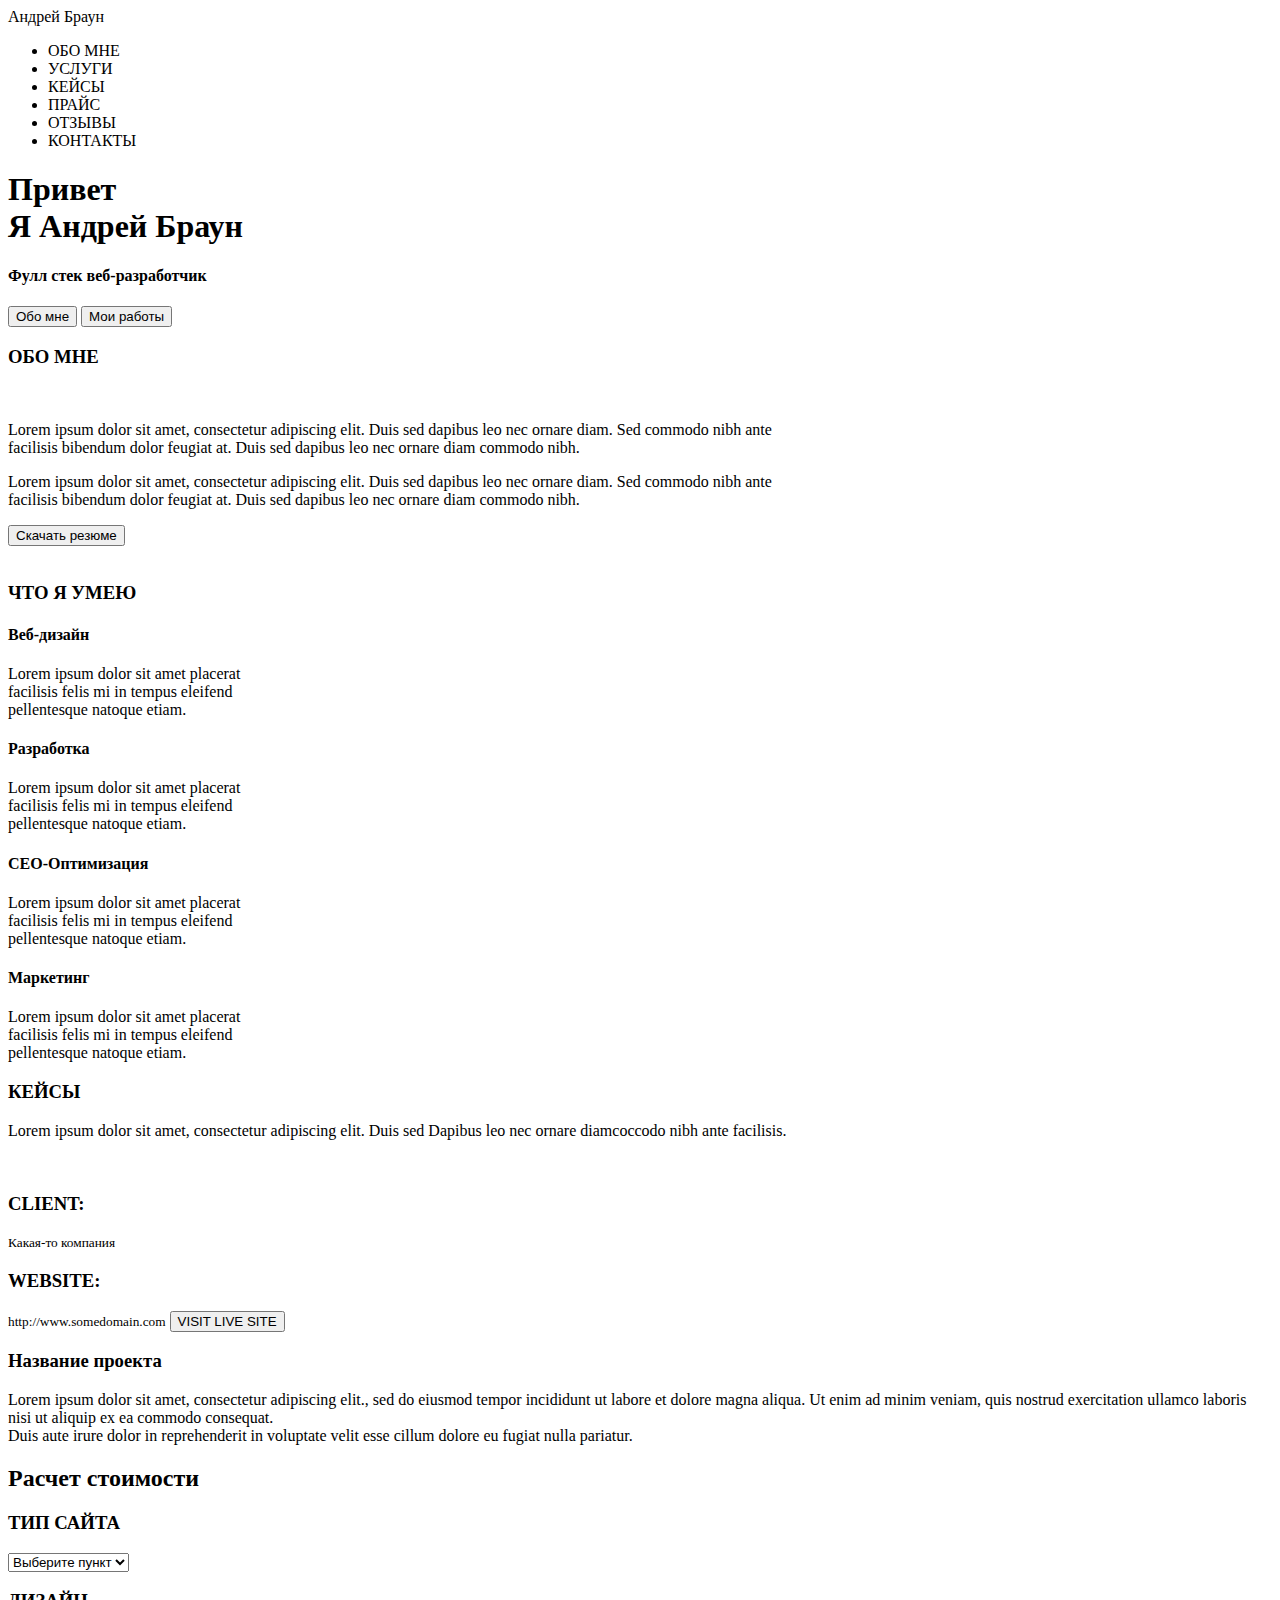
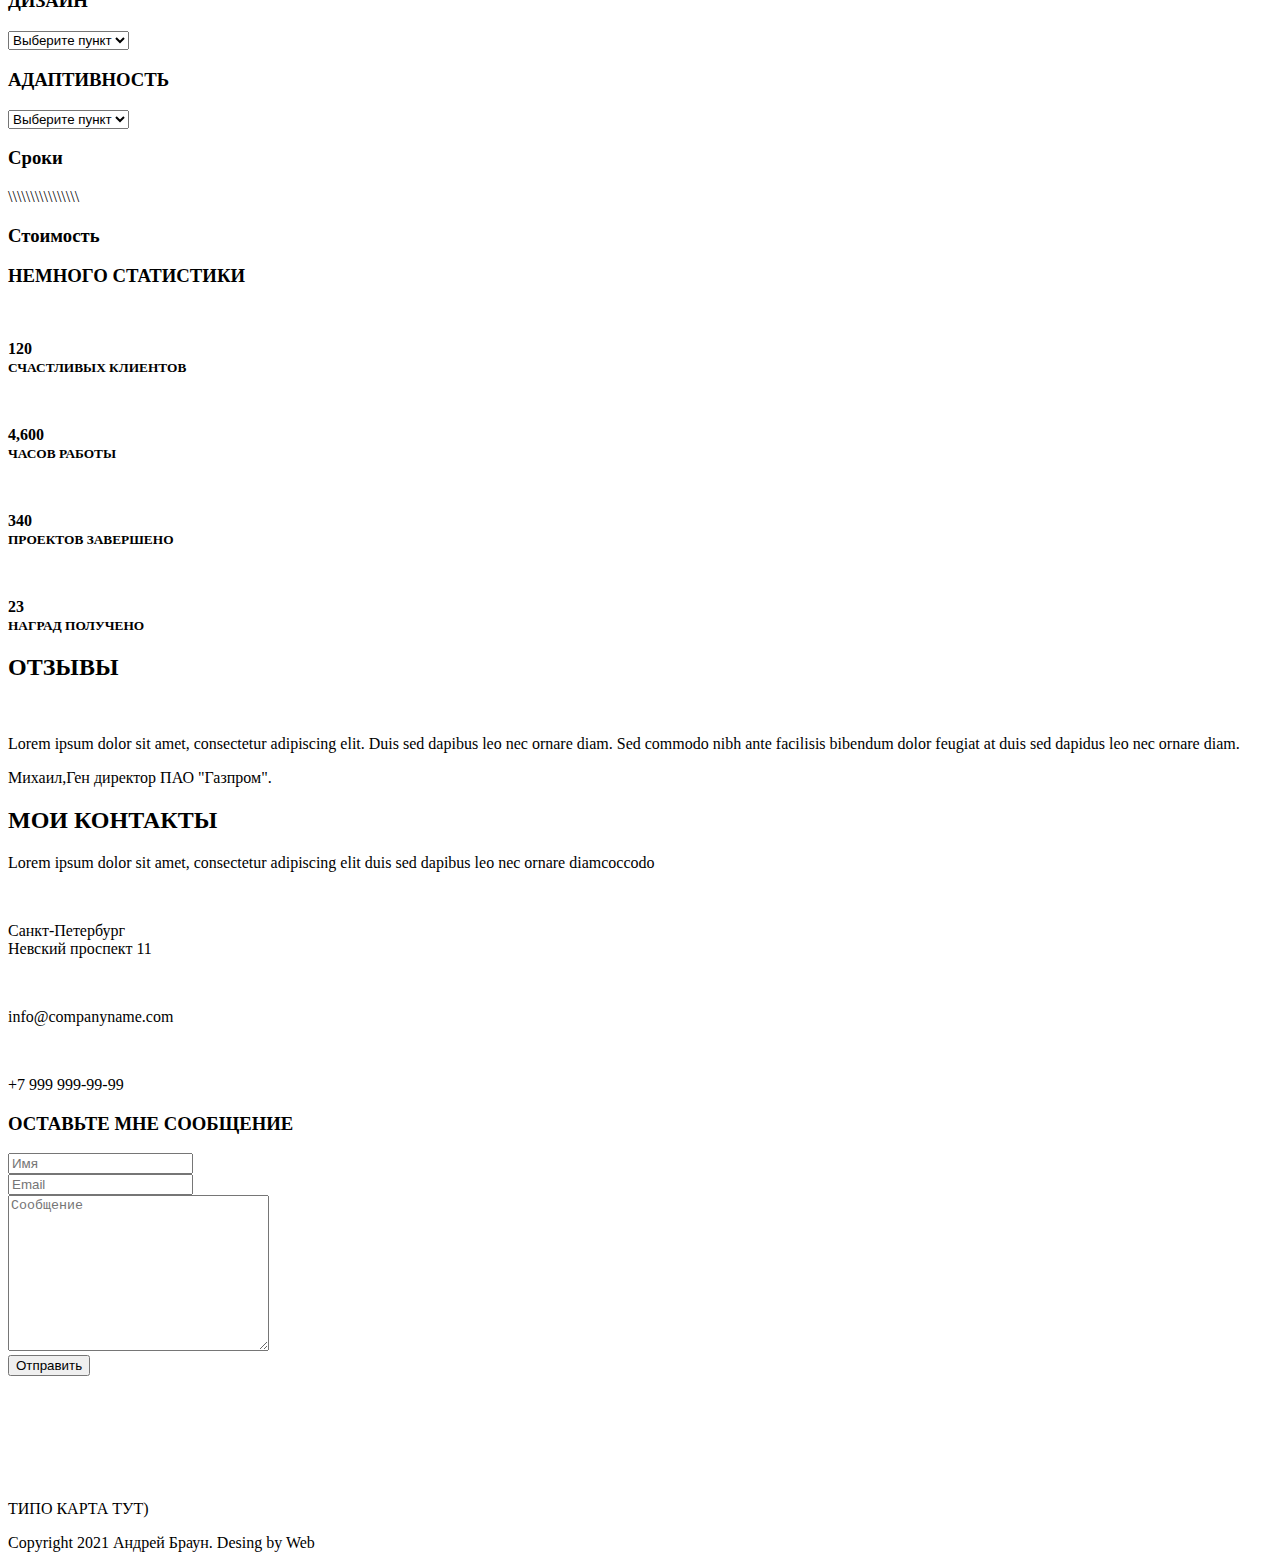
==== src/index.html @ 8f0f011c "Дз" ====
<!DOCTYPE html>
<html lang="en">

<head>
    
<meta charset="UTF-8">
<title>Мой первый сайт</title>
</head>
    
<body>
  
    <header> <!--  Голова сайта -->
    
    <nav> <!--  Навигация по сайту -->
    
        <div class="logo">Андрей Браун</div> <!--  Блок с ЛОГО -->
        <div class="menu"> <!--  Блок Меню -->
        
        <ul> <!--  Список меню -->
        
            <li>ОБО МНЕ</li>
            <li>УСЛУГИ</li>
            <li>КЕЙСЫ</li>
            <li>ПРАЙС</li>
            <li>ОТЗЫВЫ</li>
            <li>КОНТАКТЫ</li>
            
        </ul>
        
        </div>
        
    </nav>    
    </header>

    
    
    <div class="main">
            <div class="title__container1">
            <h1>Привет <br> Я Андрей Браун</h1> <!--  Заголовок -->
            <h4>Фулл стек веб-разработчик</h4><!--  Подзаголовок -->
            <input type="submit" value="Обо мне"> <!--  кнопка -->
            <input type="submit" value="Мои работы"> <!--  кнопка --> 
            </div><!--  Блок с картинкой и заголовком -->
    
            <div class="title__contrainer2">
            <h3>ОБО МНЕ</h3>
            <img class=""> <!-- Картинка -->
            <p>Lorem ipsum dolor sit amet, consectetur adipiscing elit. Duis sed dapibus leo nec ornare diam. Sed commodo nibh ante<br>facilisis bibendum dolor feugiat at. Duis sed dapibus leo nec ornare diam commodo nibh.</p>
            <p>Lorem ipsum dolor sit amet, consectetur adipiscing elit. Duis sed dapibus leo nec ornare diam. Sed commodo nibh ante<br>facilisis bibendum dolor feugiat at. Duis sed dapibus leo nec ornare diam commodo nibh.</p>
            <input type="submit" value="Скачать резюме">
            </div>
        
            <div class="title__contrainer2">
                <img class=""> <!-- картинка на заднем плане -->
            <h3>ЧТО Я УМЕЮ</h3>
                    <div class="computer"> <!-- Блок с картинкой компьютера -->
                        <h4>Веб-дизайн</h4>
                        <span>Lorem ipsum dolor sit amet placerat<br> facilisis felis mi in tempus eleifend<br> pellentesque natoque etiam. </span>
                    </div>
                    <div class="strelki"><!-- Блок со стрелками XD-->
                        <h4>Разработка</h4>
                        <span>Lorem ipsum dolor sit amet placerat<br> facilisis felis mi in tempus eleifend<br> pellentesque natoque etiam. </span>
                    </div>
                    <div class="raketa"><!-- Блок с ракетой-->
                        <h4>CEO-Оптимизация</h4>
                        <span>Lorem ipsum dolor sit amet placerat<br> facilisis felis mi in tempus eleifend<br> pellentesque natoque etiam. </span>
                    </div>
                    <div class="gromkogivoritel"><!-- Блок с громкоговорителем-->
                        <h4>Маркетинг</h4>
                        <span>Lorem ipsum dolor sit amet placerat<br> facilisis felis mi in tempus eleifend<br> pellentesque natoque etiam. </span>
                    </div>
            </div>
            
            <div class="title__contrainer3">
                <h3>КЕЙСЫ</h3>
                <p>Lorem ipsum dolor sit amet, consectetur adipiscing elit. Duis sed Dapibus leo nec ornare diamcoccodo nibh ante facilisis.</p>
                
                <img class=""> <!-- Для прокрутки кейсов Пока не знаю как это сделать -->
                
                <div class="client">
                    
                    <h3>CLIENT:</h3>
                    <small>Какая-то компания</small>
                    <h3>WEBSITE:</h3>
                    <small>http://www.somedomain.com</small>
                    <input type="submit" value="VISIT LIVE SITE">
                </div>
                
                <div class="nazvatie_proekta">

                    <h3>Название проекта</h3>
                    <p><span>Lorem ipsum dolor sit amet, consectetur adipiscing elit., sed do eiusmod tempor incididunt ut labore et dolore magna
                    aliqua. Ut enim ad minim veniam, quis nostrud exercitation ullamco laboris nisi ut aliquip ex ea commodo consequat.<br>
                    Duis aute irure dolor in reprehenderit in voluptate velit esse cillum dolore eu fugiat nulla pariatur.</span></p>
                    
                </div>





            </div>
    
            <div class="title__contrainer4">
                
                <h2>Расчет стоимости</h2>
                <div class="tip_sait">
                    
                    <h3>ТИП САЙТА</h3>
                    <select><!--Хотел сделать надпись на заднем плане "Выберите пункт. Но не знаю как правильно загуглить" -->
                        <option value="1" selected="" disabled="">Выберите пункт</option>
                        <option value="2">Что-то1</option>
                        <option value="3">Что-то2</option>
                        <option value="4">Что-то3</option>
                    </select>

                </div>
                <div class="dizain">
                    <h3>ДИЗАЙН</h3>
                    <select><!--Хотел сделать надпись на заднем плане "Выберите пункт. Но не знаю как правильно загуглить" -->
                        <option value="1" selected="" disabled="">Выберите пункт</option>
                        <option value="2">Что-то1</option>
                        <option value="3">Что-то2</option>
                        <option value="4">Что-то3</option>
                    </select> 
                </div>
                <div class="adaptivnost">
                    <h3>АДАПТИВНОСТЬ</h3>
                    <select><!--Хотел сделать надпись на заднем плане "Выберите пункт. Но не знаю как правильно загуглить" -->
                        <option value="1" selected="" disabled="">Выберите пункт</option>
                        <option value="2">Что-то1</option>
                        <option value="3">Что-то2</option>
                        <option value="4">Что-то3</option>
                    </select>
                </div>
                <div class="sroki_stoimost">
                    <h3>Сроки</h3> \\\\\\\\\\\\\\\\<!-- Не знаю как сделать О в правой чисти сайта -->
                    <h3>Стоимость</h3>
                </div>

            </div>
    
            <div class="title__contrainer5">
                <h3>НЕМНОГО СТАТИСТИКИ</h3>
                <div class="smailik">
                    <img src="" alt="">
                    <p><b>120<br><small>СЧАСТЛИВЫХ КЛИЕНТОВ</small></b></p>
                </div>

                <div class="strelki2">
                    <img src="" alt="">
                    <p><b>4,600<br><small>ЧАСОВ РАБОТЫ</small></b></p>
                </div>

                <div class="galka">
                    <img src="" alt="">
                    <p><b>340<br><small>ПРОЕКТОВ ЗАВЕРШЕНО</small></b></p>
                </div>

                <div class="kubok">
                    <img src="" alt="">
                    <p><b>23<br><small>НАГРАД ПОЛУЧЕНО</small></b></p>
                </div>
            </div>
            
        <div class="title__contrainer6">  
            <div class="otzivi">
                <h2>ОТЗЫВЫ</h2>
                <img src="" alt="">
                <p><span>Lorem ipsum dolor sit amet, consectetur adipiscing elit. Duis sed dapibus leo nec ornare diam. Sed commodo nibh ante
                facilisis bibendum dolor feugiat at duis sed dapidus leo nec ornare diam.</span></p>
                <p>Михаил,Ген директор ПАО "Газпром".</p>

                <!--//// Добавить кнопки переключатель отзывов \\\\-->

            </div>
        </div>

        <div class="title__contrainer6">
            <h2>МОИ КОНТАКТЫ</h2>
            <p>Lorem ipsum dolor sit amet, consectetur adipiscing elit duis sed dapibus leo nec ornare diamcoccodo </p>
            <div class="strelka_mesto">
                <img src="" alt="">
                <p>Санкт-Петербург <br> Невский проспект 11</p>
            </div>
            <div class="img_pochta">
                <img src="" alt="">
                <p>info@companyname.com</p>
            </div>
            <div class="telefon">
                <img src="" alt="">
                <p>+7 999 999-99-99</p>
            </div>
            <h3>ОСТАВЬТЕ МНЕ СООБЩЕНИЕ</h3>
            
            <form action="1">
                <div class="name">
               <input type="text" name="Text_input" value="" placeholder="Имя"> 
                </div>
            
                <div class="Email">
                <input type="text" name="Text_input" value="" placeholder="Email"> 
                </div>
            
                <div class="soobshenie">
                <textarea name="soob" id="" cols="30" rows="10" placeholder="Сообщение"></textarea>
                </div>
            
                <div class="knopka">
                <input type="submit" value="Отправить">
                </div>
            </form>
            
            <div class="img_facebook">
                <a href=""><img src="" alt=""></a>
            </div>

            <div class="img_twitter">
                <a href=""><img src="" alt=""></a>
            </div>

            <div class="img_sharik">
                <a href=""><img src="" alt=""></a>
            </div>

            <div class="img_git">
                <a href=""><img src="" alt=""></a>
            </div>

            <div class="img_insta">
                <a href=""><img src="" alt=""></a>
            </div>

            <div class="img_in">
                <a href=""><img src="" alt=""></a>
            </div>
        </div>

        <div class="title__contrainer6">
            <p>ТИПО КАРТА ТУТ)</p>
        </div>
    
    </div><!--  Основной блок -->
    
    <footer>
        <p>Copyright 2021 Андрей Браун. Desing by Web</p>
    </footer>
</body>



</html>
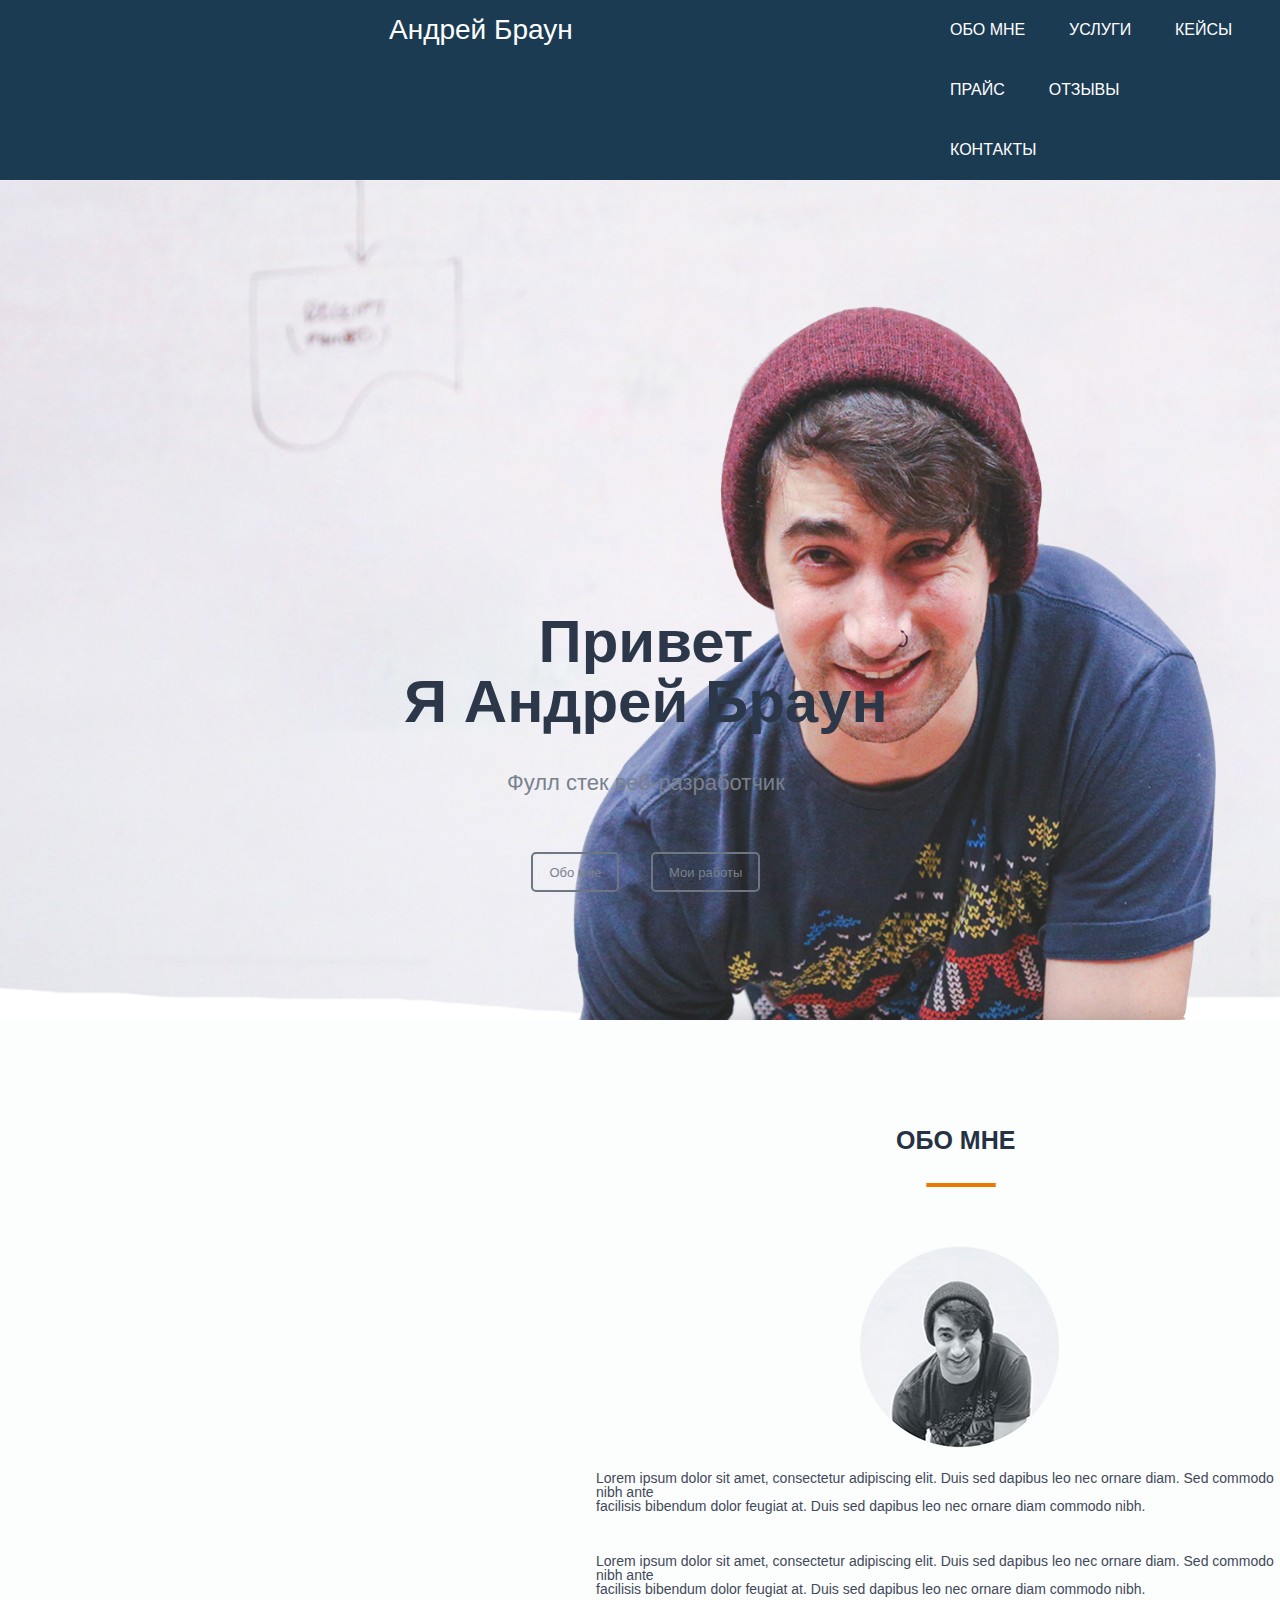
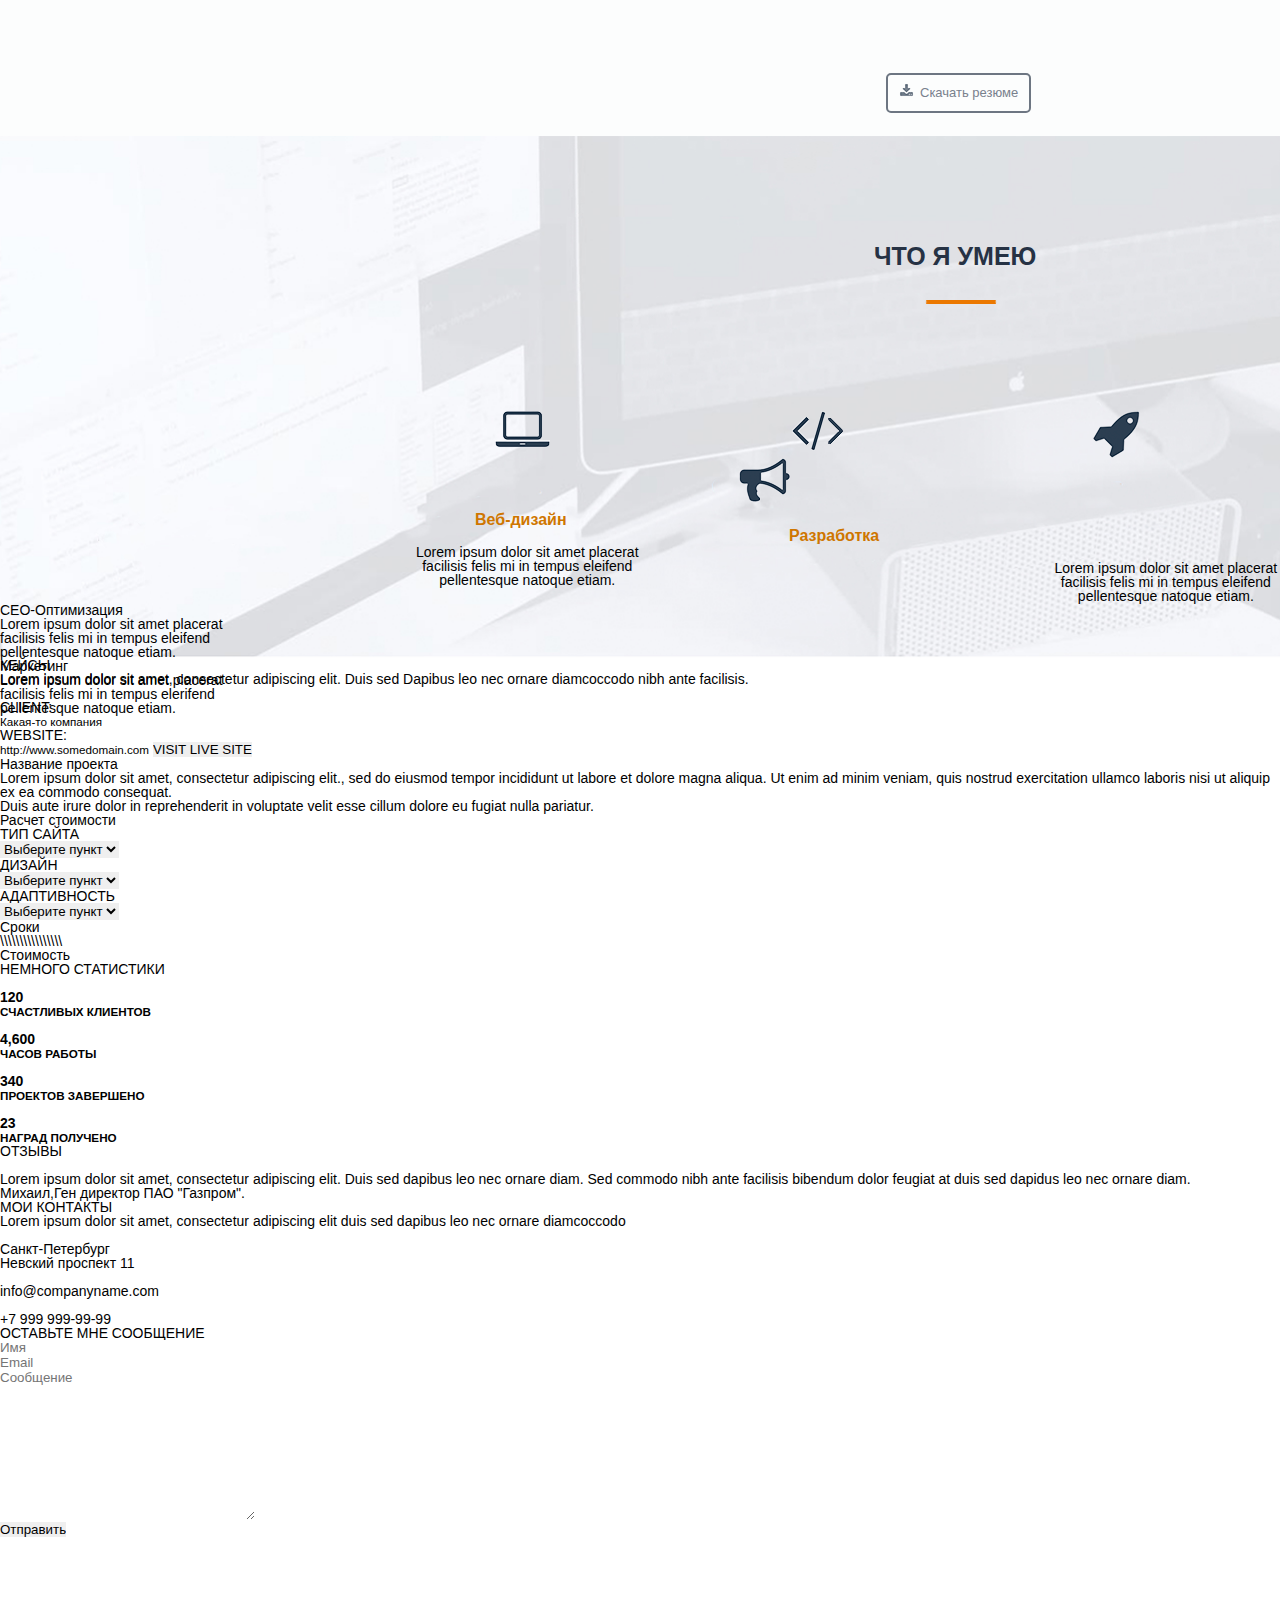
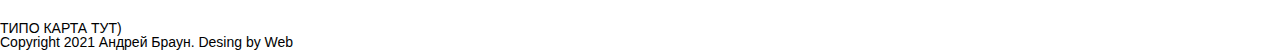
==== commit fa34f391: "Дзv1" ====
--- a/src/index.html
+++ b/src/index.html
@@ -2,38 +2,31 @@
 <html lang="en">
 
 <head>
-    
 <meta charset="UTF-8">
 <title>Мой первый сайт</title>
+<link rel="stylesheet" href="css/reset.css">
+<link rel="stylesheet" href="css/style.css">
 </head>
     
 <body>
   
-    <header> <!--  Голова сайта -->
+    <header class="head"> <!--  Голова сайта -->
     
     <nav> <!--  Навигация по сайту -->
     
         <div class="logo">Андрей Браун</div> <!--  Блок с ЛОГО -->
         <div class="menu"> <!--  Блок Меню -->
-        
         <ul> <!--  Список меню -->
-        
-            <li>ОБО МНЕ</li>
+         	<li>ОБО МНЕ</li>
             <li>УСЛУГИ</li>
             <li>КЕЙСЫ</li>
             <li>ПРАЙС</li>
             <li>ОТЗЫВЫ</li>
             <li>КОНТАКТЫ</li>
-            
-        </ul>
-        
-        </div>
-        
+        </ul></div> 
     </nav>    
     </header>
 
-    
-    
     <div class="main">
             <div class="title__container1">
             <h1>Привет <br> Я Андрей Браун</h1> <!--  Заголовок -->
@@ -41,25 +34,39 @@
             <input type="submit" value="Обо мне"> <!--  кнопка -->
             <input type="submit" value="Мои работы"> <!--  кнопка --> 
             </div><!--  Блок с картинкой и заголовком -->
+		</div>
     
             <div class="title__contrainer2">
             <h3>ОБО МНЕ</h3>
-            <img class=""> <!-- Картинка -->
-            <p>Lorem ipsum dolor sit amet, consectetur adipiscing elit. Duis sed dapibus leo nec ornare diam. Sed commodo nibh ante<br>facilisis bibendum dolor feugiat at. Duis sed dapibus leo nec ornare diam commodo nibh.</p>
+			<img class="cherta" src="img/cherta.png" alt="черта">
+            <img class="paren2" src="img/paren2.png" alt="Парнишка"><!-- Картинка -->
+            <p>Lorem ipsum dolor sit amet, consectetur adipiscing elit. Duis sed dapibus leo nec ornare diam. Sed commodo nibh ante <br>
+              facilisis bibendum dolor feugiat at. Duis sed dapibus leo nec ornare diam commodo nibh.</p>
             <p>Lorem ipsum dolor sit amet, consectetur adipiscing elit. Duis sed dapibus leo nec ornare diam. Sed commodo nibh ante<br>facilisis bibendum dolor feugiat at. Duis sed dapibus leo nec ornare diam commodo nibh.</p>
             <input type="submit" value="Скачать резюме">
+	
             </div>
         
-            <div class="title__contrainer2">
-                <img class=""> <!-- картинка на заднем плане -->
+            <div class="title__contrainer3">
+         
             <h3>ЧТО Я УМЕЮ</h3>
-                    <div class="computer"> <!-- Блок с картинкой компьютера -->
-                        <h4>Веб-дизайн</h4>
-                        <span>Lorem ipsum dolor sit amet placerat<br> facilisis felis mi in tempus eleifend<br> pellentesque natoque etiam. </span>
-                    </div>
-                    <div class="strelki"><!-- Блок со стрелками XD-->
-                        <h4>Разработка</h4>
-                        <span>Lorem ipsum dolor sit amet placerat<br> facilisis felis mi in tempus eleifend<br> pellentesque natoque etiam. </span>
+				<img src="img/cherta.png" alt="cherta2" class="cherta2">
+				
+                    <div class="item">
+						<img src="img/nout-icon.png" alt="comp">
+					    <img src="img/strelki-icon.png" alt="strelki-icon" class="strelki-icon">
+						<img src="img/raketa-icon.png" alt="raketa" class="raketa-icon">
+						<img src="img/gromofon-icon.png" alt="gromofon" class="gromofon-icon">
+						</div>
+				<div class="texts">
+                        <div class="computer-text">
+						<h4 class="veb-dizain">Веб-дизайн</h4>
+					
+                        <p class="">Lorem ipsum dolor sit amet placerat<br> facilisis felis mi in tempus eleifend<br> pellentesque natoque etiam. </p>
+						</div>
+                    <div class="strelki-text">    
+						<h4 class="razrabotka">Разработка</h4>
+                        <p>Lorem ipsum dolor sit amet placerat<br> facilisis felis mi in tempus eleifend<br> pellentesque natoque etiam. </p>
                     </div>
                     <div class="raketa"><!-- Блок с ракетой-->
                         <h4>CEO-Оптимизация</h4>
@@ -67,11 +74,13 @@
                     </div>
                     <div class="gromkogivoritel"><!-- Блок с громкоговорителем-->
                         <h4>Маркетинг</h4>
-                        <span>Lorem ipsum dolor sit amet placerat<br> facilisis felis mi in tempus eleifend<br> pellentesque natoque etiam. </span>
+                        <span>Lorem ipsum dolor sit amet placerat<br> 
+                        facilisis felis mi in tempus elerifend<br> pellentesque natoque etiam. </span>
                     </div>
-            </div>
-            
-            <div class="title__contrainer3">
+					</div>
+				</div>
+            
+            <div class="title__contrainer4">
                 <h3>КЕЙСЫ</h3>
                 <p>Lorem ipsum dolor sit amet, consectetur adipiscing elit. Duis sed Dapibus leo nec ornare diamcoccodo nibh ante facilisis.</p>
                 
@@ -101,7 +110,7 @@
 
             </div>
     
-            <div class="title__contrainer4">
+            <div class="title__contrainer5">
                 
                 <h2>Расчет стоимости</h2>
                 <div class="tip_sait">
@@ -140,7 +149,7 @@
 
             </div>
     
-            <div class="title__contrainer5">
+            <div class="title__contrainer6">
                 <h3>НЕМНОГО СТАТИСТИКИ</h3>
                 <div class="smailik">
                     <img src="" alt="">
@@ -163,7 +172,7 @@
                 </div>
             </div>
             
-        <div class="title__contrainer6">  
+        <div class="title__contrainer7">  
             <div class="otzivi">
                 <h2>ОТЗЫВЫ</h2>
                 <img src="" alt="">
@@ -176,7 +185,7 @@
             </div>
         </div>
 
-        <div class="title__contrainer6">
+        <div class="title__contrainer8">
             <h2>МОИ КОНТАКТЫ</h2>
             <p>Lorem ipsum dolor sit amet, consectetur adipiscing elit duis sed dapibus leo nec ornare diamcoccodo </p>
             <div class="strelka_mesto">
@@ -236,17 +245,13 @@
             </div>
         </div>
 
-        <div class="title__contrainer6">
+        <div class="title__contrainer9">
             <p>ТИПО КАРТА ТУТ)</p>
         </div>
-    
-    </div><!--  Основной блок -->
-    
-    <footer>
-        <p>Copyright 2021 Андрей Браун. Desing by Web</p>
-    </footer>
-</body>
-
-
-
+    <!--  Основной блок -->
+    
+    	<footer>
+       		<p>Copyright 2021 Андрей Браун. Desing by Web</p>
+    	</footer>
+	</body>
 </html>--- a/src/css/style.css
+++ b/src/css/style.css
@@ -0,0 +1,300 @@
+body{
+	font-family: Arial, "sans-serif";
+}
+nav{
+	width: 100%;
+	headtg: 60px;
+	background: #1b3b53;
+	
+}
+
+.logo{
+	color:#fff;
+	font-size: 28px;
+	line-height: 60px;
+	padding-left: 389px;
+	float: left;
+}
+
+.menu{
+	padding-left:950px;
+	
+}
+
+.menu li{
+	color:#fff;
+	line-height: 60px;
+	margin-right: 40px;
+	font-size: 16px;
+	display: inline;
+}
+
+.main{
+	width: 100%;
+	height: calc(100% - 60px);
+	background:url("../img/paren.png") no-repeat 90% 100% /auto 85%, url("../img/fon.jpg") center/cover no-repeat;	
+}
+
+.title__container1{
+	float: left;
+	margin: 432px 0 0 404px;
+	color: #2c384a;
+	text-align: center;
+}
+
+.title__container1 h1{
+	font-size: 60px;
+	font-weight: 700;
+}
+
+.title__container1 h4{
+	margin-top: 40px;
+	font-size: 22px;
+	color:#79818d;
+}
+
+.title__container1 input{
+	height: 40px;
+	text-align: center;
+	border: 2px solid #6d7682;
+	background: none;
+	border-radius: 5px;
+	color: #79818d;
+	font-size: 13px;
+	padding:0 16px ;
+	margin: 58px 14px 0 14px;
+}
+
+
+
+
+
+
+
+
+
+
+
+
+
+
+
+
+
+.title__contrainer2{
+	width: 100%;
+	height: 716px;
+	background:url("../img/fon2.png")center/cover no-repeat;
+	float: left;
+}
+
+.title__contrainer2 h3{
+	margin-left: 896px;
+	padding-top: 108px;
+	font-size: 25px;
+	font-weight: 700;
+	color: #263244;
+}
+
+.cherta{
+	margin:30px 0 0 925px ;
+}
+
+.paren2{
+	margin:59px 0 0 860px ;
+}
+
+.title__contrainer2 p{
+	text-align: left;
+	margin: 23px 0 41px 596px;
+	color: #3f495a;
+}
+
+.title__contrainer2 input{
+	height: 40px;
+	text-align: center;
+	border: 2px solid #6d7682;
+	border-radius: 5px;
+	color: #79818d;
+	font-size: 13px;
+	padding:9px 11px 10px 32px ;
+	margin: 36px 0 0 886px;
+	background: url("../img/icopka.png") no-repeat 11px 8px;
+}
+
+
+
+
+
+
+
+
+
+
+.title__contrainer3{
+	width: 100%;
+	height: 522px;
+	background: url("../img/fon3.jpg") center/cover no-repeat;
+	float: left;
+}
+
+.title__contrainer3 h3{
+	margin-left: 874px;
+	margin-top: 108px;
+	font-size: 25px;
+	font-weight: 700;
+	color: #263244;
+	float: left;
+}
+
+.cherta2{
+	margin:31px 0 0 925px;
+	float: left;
+}
+
+.item{
+	margin:275px 0 0 495px;
+}
+.strelki-icon{
+	margin: 0 0 0 238px;
+}
+.raketa-icon{
+  	margin-left: 246px;	
+}
+.gromofon-icon{
+	margin-left: 244px;
+}
+
+.texts .veb-dizain{
+	margin: 10px 0 0 475px;
+	font-size: 16px;
+ 	color:#cf7600;
+	font-weight: 700;
+	
+}
+
+.texts p{
+	text-align: center;
+	margin: 17px 0 0 416px;
+	float: left;
+}
+
+.texts .razrabotka{
+	padding: ;
+	margin:0 0 0 789px;
+	font-size: 16px;
+ 	color:#cf7600;
+	font-weight: 700;
+}
+
+
+
+
+
+
+
+
+
+
+
+
+
+
+
+
+
+
+
+
+
+
+
+
+
+
+
+
+
+
+
+
+
+
+
+
+
+
+
+
+
+
+
+
+
+
+
+
+
+
+
+
+
+
+
+
+
+
+
+
+
+
+
+
+
+
+
+
+
+
+
+
+
+
+
+
+
+
+
+
+
+
+
+
+
+
+
+
+
+
+
+
+
+
+
+
+
+
+
+
+
+
+
+
+
+
+
+
+
+
+
+
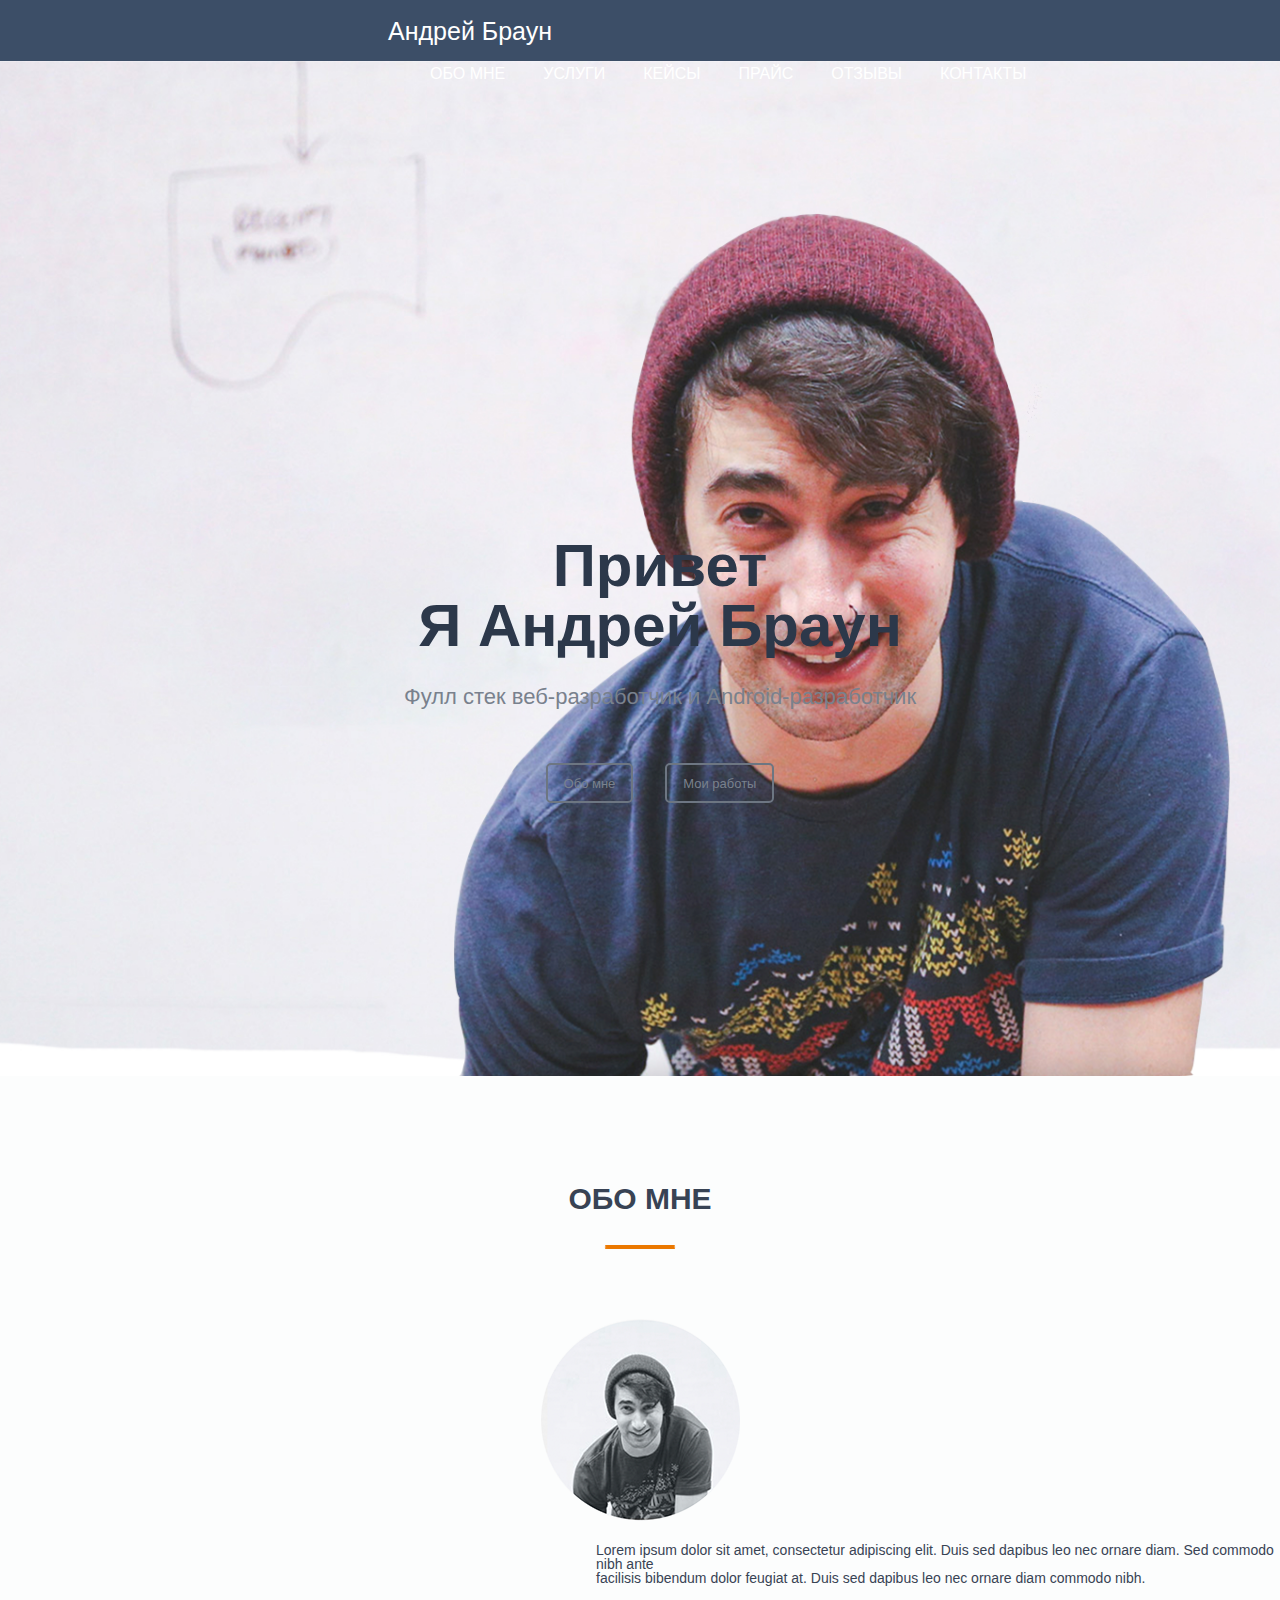
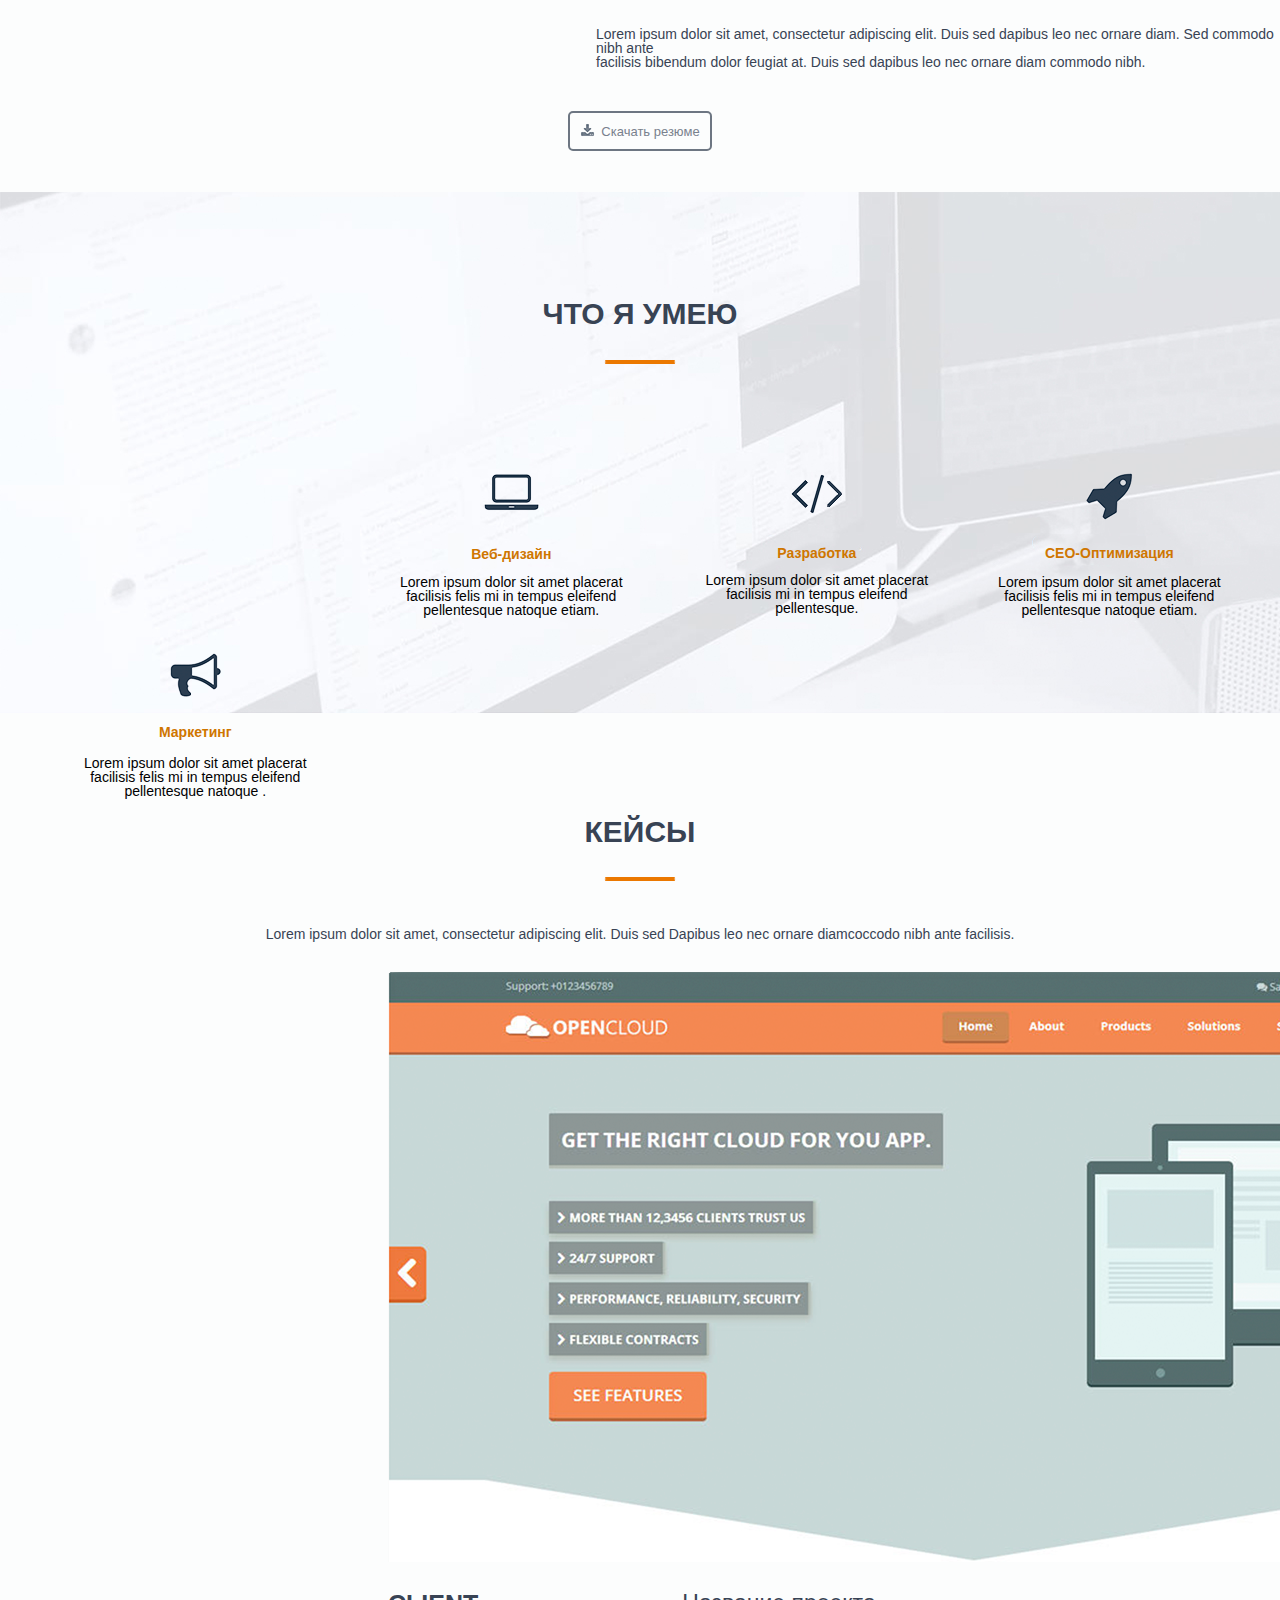
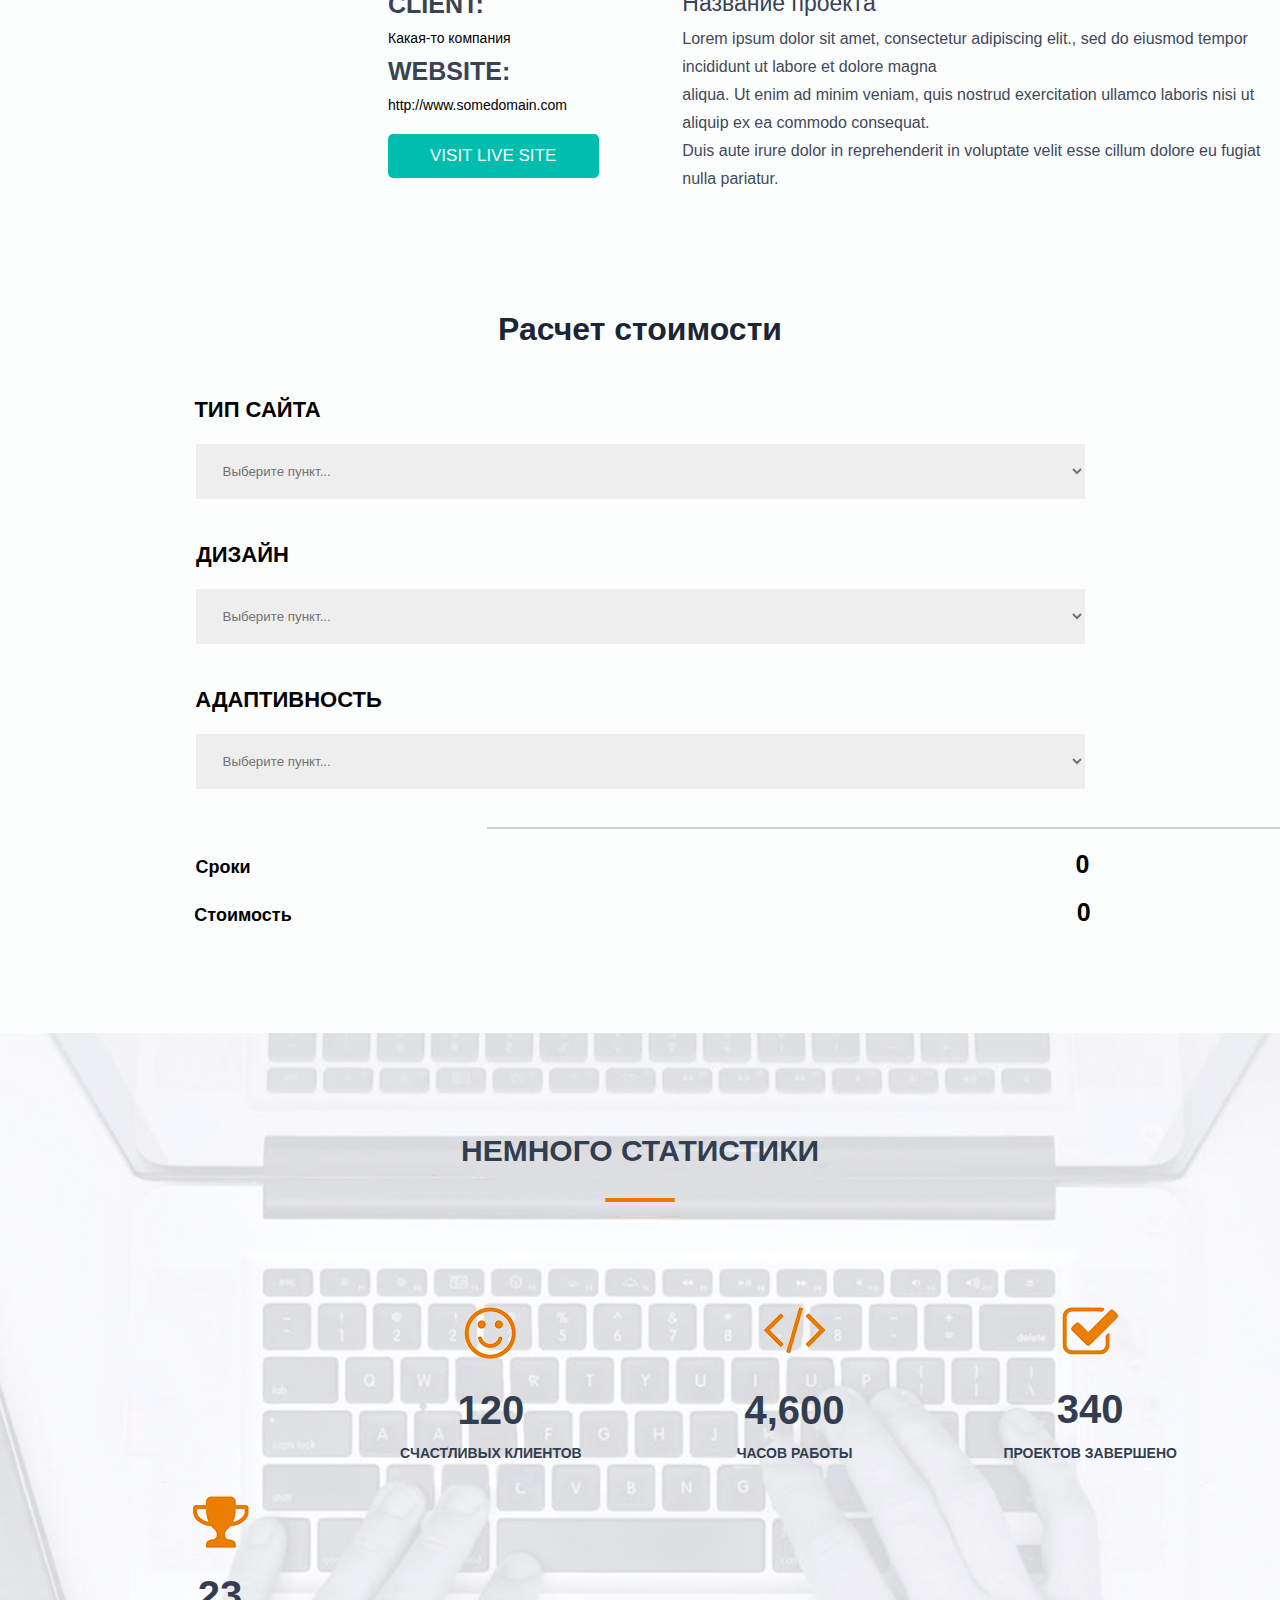
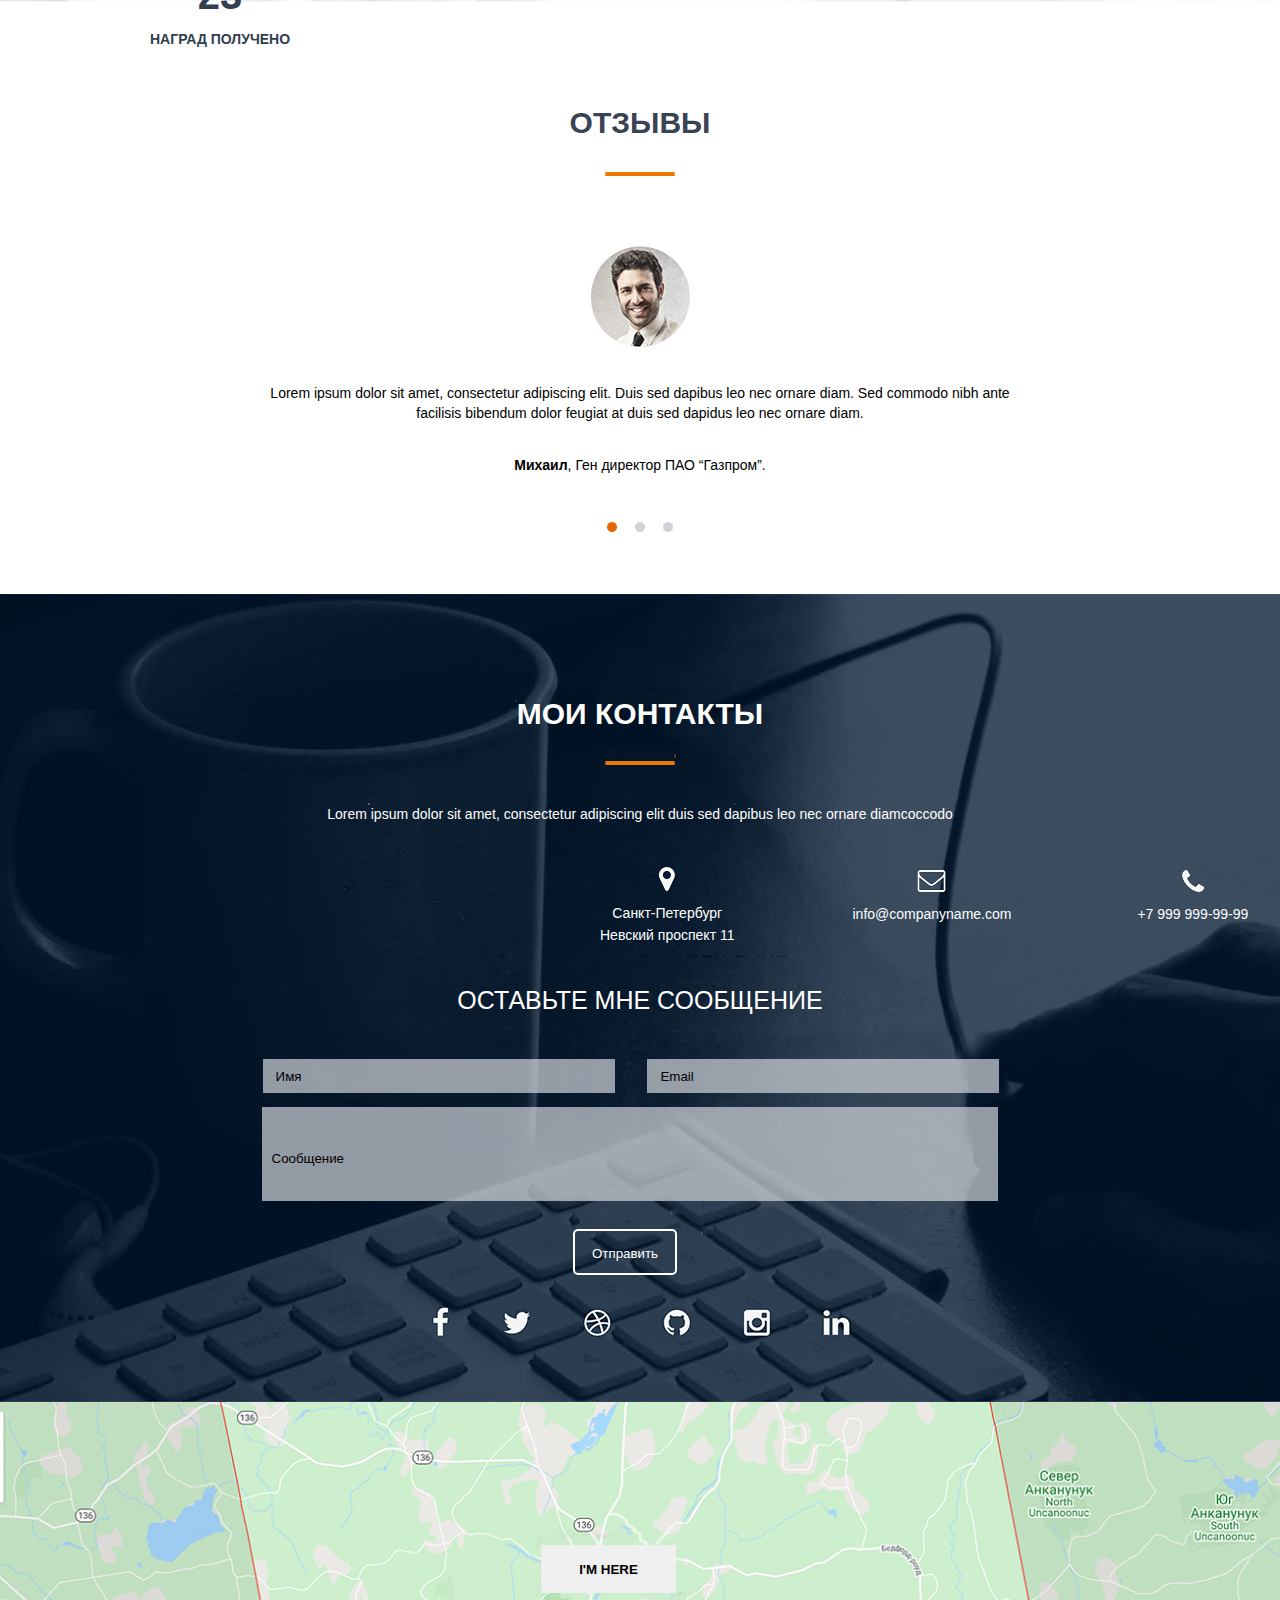
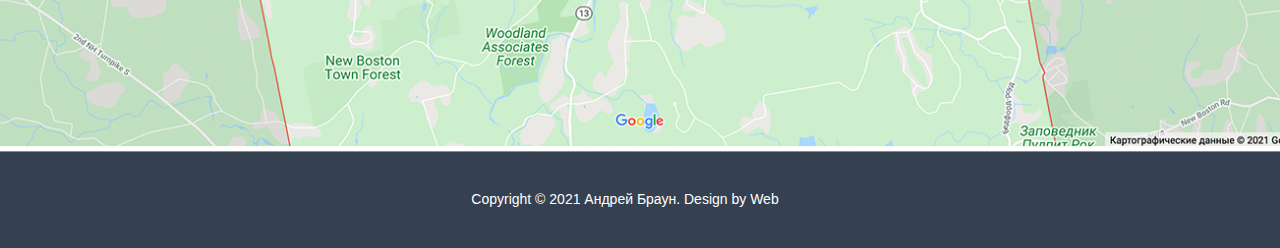
==== commit ea0c2dee: "ДЗ" ====
--- a/src/index.html
+++ b/src/index.html
@@ -1,257 +1,367 @@
 <!DOCTYPE html>
 <html lang="en">
-
 <head>
-<meta charset="UTF-8">
-<title>Мой первый сайт</title>
-<link rel="stylesheet" href="css/reset.css">
-<link rel="stylesheet" href="css/style.css">
+	<meta charset="UTF-8">
+	<title>Мой первый сайт</title>
+	<link rel="stylesheet" href="css/reset.css">
+	<link rel="stylesheet" href="css/style.css">
 </head>
-    
 <body>
-  
-    <header class="head"> <!--  Голова сайта -->
-    
-    <nav> <!--  Навигация по сайту -->
-    
-        <div class="logo">Андрей Браун</div> <!--  Блок с ЛОГО -->
-        <div class="menu"> <!--  Блок Меню -->
-        <ul> <!--  Список меню -->
-         	<li>ОБО МНЕ</li>
-            <li>УСЛУГИ</li>
-            <li>КЕЙСЫ</li>
-            <li>ПРАЙС</li>
-            <li>ОТЗЫВЫ</li>
-            <li>КОНТАКТЫ</li>
-        </ul></div> 
-    </nav>    
-    </header>
-
-    <div class="main">
-            <div class="title__container1">
-            <h1>Привет <br> Я Андрей Браун</h1> <!--  Заголовок -->
-            <h4>Фулл стек веб-разработчик</h4><!--  Подзаголовок -->
-            <input type="submit" value="Обо мне"> <!--  кнопка -->
-            <input type="submit" value="Мои работы"> <!--  кнопка --> 
-            </div><!--  Блок с картинкой и заголовком -->
-		</div>
-    
-            <div class="title__contrainer2">
-            <h3>ОБО МНЕ</h3>
-			<img class="cherta" src="img/cherta.png" alt="черта">
-            <img class="paren2" src="img/paren2.png" alt="Парнишка"><!-- Картинка -->
-            <p>Lorem ipsum dolor sit amet, consectetur adipiscing elit. Duis sed dapibus leo nec ornare diam. Sed commodo nibh ante <br>
-              facilisis bibendum dolor feugiat at. Duis sed dapibus leo nec ornare diam commodo nibh.</p>
-            <p>Lorem ipsum dolor sit amet, consectetur adipiscing elit. Duis sed dapibus leo nec ornare diam. Sed commodo nibh ante<br>facilisis bibendum dolor feugiat at. Duis sed dapibus leo nec ornare diam commodo nibh.</p>
-            <input type="submit" value="Скачать резюме">
-	
-            </div>
-        
-            <div class="title__contrainer3">
-         
-            <h3>ЧТО Я УМЕЮ</h3>
-				<img src="img/cherta.png" alt="cherta2" class="cherta2">
-				
-                    <div class="item">
-						<img src="img/nout-icon.png" alt="comp">
-					    <img src="img/strelki-icon.png" alt="strelki-icon" class="strelki-icon">
-						<img src="img/raketa-icon.png" alt="raketa" class="raketa-icon">
-						<img src="img/gromofon-icon.png" alt="gromofon" class="gromofon-icon">
-						</div>
-				<div class="texts">
-                        <div class="computer-text">
-						<h4 class="veb-dizain">Веб-дизайн</h4>
-					
-                        <p class="">Lorem ipsum dolor sit amet placerat<br> facilisis felis mi in tempus eleifend<br> pellentesque natoque etiam. </p>
-						</div>
-                    <div class="strelki-text">    
-						<h4 class="razrabotka">Разработка</h4>
-                        <p>Lorem ipsum dolor sit amet placerat<br> facilisis felis mi in tempus eleifend<br> pellentesque natoque etiam. </p>
-                    </div>
-                    <div class="raketa"><!-- Блок с ракетой-->
-                        <h4>CEO-Оптимизация</h4>
-                        <span>Lorem ipsum dolor sit amet placerat<br> facilisis felis mi in tempus eleifend<br> pellentesque natoque etiam. </span>
-                    </div>
-                    <div class="gromkogivoritel"><!-- Блок с громкоговорителем-->
-                        <h4>Маркетинг</h4>
-                        <span>Lorem ipsum dolor sit amet placerat<br> 
-                        facilisis felis mi in tempus elerifend<br> pellentesque natoque etiam. </span>
-                    </div>
-					</div>
+  <div class="content">
+	<div class="head">
+		<div class="logo">
+		<h1>Андрей Браун</h1>
+		</div>
+		<div class="nav">
+		<ul>
+			<li>Обо мне</li>
+			<li>Услуги</li>
+			<li>Кейсы</li>
+			<li>Прайс</li>
+			<li>Отзывы</li>
+			<li>Контакты</li>	
+		</ul>
+		</div>
+		</div>
+		<div class="conteiner1">
+			<div class="text1">
+				<h1>Привет <br> <span>Я Андрей Браун</span></h1>
+				<p>Фулл стек веб-разработчик и Android-разработчик</p>
+				<input type="submit" value="Обо мне">
+				<input type="submit" value="Мои работы">
+			</div>
+		</div>
+	  
+	  
+	  <div class="conteiner2">
+		  <div class="obo-mne">
+			  <h2>Обо мне</h2>
+		  </div>
+		  <div class="cherta">
+		  <img src="img/cherta.png" alt="">
+		  </div>
+		  <div class="boy2">
+		  <img src="img/boy2.png" alt="">
+		  </div>
+		  <div class="text2">
+			  <p>Lorem ipsum dolor sit amet, consectetur adipiscing elit. Duis sed 		dapibus leo nec ornare diam. Sed commodo nibh ante <br>
+					facilisis bibendum dolor feugiat at. Duis sed dapibus leo nec ornare diam commodo nibh.
+				</p>
+			  <p>Lorem ipsum dolor sit amet, consectetur adipiscing elit. Duis sed 		dapibus leo nec ornare diam. Sed commodo nibh ante <br>
+					facilisis bibendum dolor feugiat at. Duis sed dapibus leo nec ornare diam commodo nibh.
+				</p>
+			  <div class="download">
+			  	<input type="submit" value="Скачать резюме">
+			  </div>
+		  </div>
+	  </div>
+	  
+	  
+	  <div class="conteiner3">
+	  	<div class="chto-ymeu">
+		 <h2>Что я умею</h2> 
+		</div>
+		  <div class="cherta">
+		  <img src="img/cherta.png" alt="">
+		  </div>
+	<div class="icon">
+		  <div class="ved-dizain">
+			<img src="img/icon-nout.png" alt="">
+			  <h4>Веб-дизайн</h4>
+			  <p>Lorem ipsum dolor sit amet placerat <br>
+					facilisis felis mi in tempus eleifend <br>
+					pellentesque natoque etiam. </p>
+		  </div>
+		  <div class="razrabotka">
+		   <img src="img/icon-strelki.png" alt="">
+			  <h4>Разработка</h4>
+			  <p>Lorem ipsum dolor sit amet placerat <br>
+					facilisis mi in tempus eleifend <br>
+					pellentesque.</p>
+		  </div>
+		  <div class="ceo">
+		  	<img src="img/icon-raketa.png" alt="">
+			  <h4>CEO-Оптимизация</h4>
+			  <p>Lorem ipsum dolor sit amet placerat <br>
+				facilisis felis mi in tempus eleifend <br>
+				pellentesque natoque etiam.</p>
+		  </div>
+		  <div class="marketing">
+		  	<img src="img/icon-gromofon.png" alt="">
+			  <h4>Маркетинг</h4>
+			  <p>Lorem ipsum dolor sit amet placerat <br>
+					facilisis felis mi in tempus eleifend <br>
+					pellentesque natoque .</p>
+		  </div>
+		</div>
+	   </div>
+	  
+	  
+	  <div class="conteiner4">
+		  <div class="case">
+			  <h2>Кейсы</h2>
+			  <img src="img/cherta.png" alt="">
+			  <p>Lorem ipsum dolor sit amet, consectetur adipiscing elit. Duis sed 		Dapibus leo nec ornare diamcoccodo nibh ante facilisis.</p>
+		  </div>
+		  <div class="img-case">
+		  
+		  </div>
+		  <div class="text-4-1">
+		  		<h2>Client:</h2>
+			 	<p>Какая-то компания</p>
+			  <div class="text-4-1-1">
+			  	<h2>Website:</h2>
+			 	<p>http://www.somedomain.com</p>
+			  	<input type="submit" value="VISIT LIVE SITE">
+			  </div>
+		 </div>
+		  <div class="text-4-2">
+		  		<h2>Название проекта</h2>
+			  	<p>Lorem ipsum dolor sit amet, consectetur adipiscing elit., sed do eiusmod tempor incididunt ut labore et dolore magna <br>
+				aliqua. Ut enim ad minim veniam, quis nostrud exercitation ullamco laboris nisi ut aliquip ex ea commodo consequat. <br>
+				Duis aute irure dolor in reprehenderit in voluptate velit esse cillum dolore eu fugiat nulla pariatur.
+			  	</p>
+			  </div>
+		  </div>
+	  
+	  <div class="conteiner5">
+		  <h2>Расчет стоимости</h2>
+		 		<div class="tip-sait">
+		  			<h4>Тип сайта</h4>
+					<select name="tip-sait" id="tip-sait">
+						<option value="1" disabled selected>Выберите пункт...</option>
+					</select>
 				</div>
-            
-            <div class="title__contrainer4">
-                <h3>КЕЙСЫ</h3>
-                <p>Lorem ipsum dolor sit amet, consectetur adipiscing elit. Duis sed Dapibus leo nec ornare diamcoccodo nibh ante facilisis.</p>
-                
-                <img class=""> <!-- Для прокрутки кейсов Пока не знаю как это сделать -->
-                
-                <div class="client">
-                    
-                    <h3>CLIENT:</h3>
-                    <small>Какая-то компания</small>
-                    <h3>WEBSITE:</h3>
-                    <small>http://www.somedomain.com</small>
-                    <input type="submit" value="VISIT LIVE SITE">
-                </div>
-                
-                <div class="nazvatie_proekta">
-
-                    <h3>Название проекта</h3>
-                    <p><span>Lorem ipsum dolor sit amet, consectetur adipiscing elit., sed do eiusmod tempor incididunt ut labore et dolore magna
-                    aliqua. Ut enim ad minim veniam, quis nostrud exercitation ullamco laboris nisi ut aliquip ex ea commodo consequat.<br>
-                    Duis aute irure dolor in reprehenderit in voluptate velit esse cillum dolore eu fugiat nulla pariatur.</span></p>
-                    
-                </div>
-
-
-
-
-
-            </div>
-    
-            <div class="title__contrainer5">
-                
-                <h2>Расчет стоимости</h2>
-                <div class="tip_sait">
-                    
-                    <h3>ТИП САЙТА</h3>
-                    <select><!--Хотел сделать надпись на заднем плане "Выберите пункт. Но не знаю как правильно загуглить" -->
-                        <option value="1" selected="" disabled="">Выберите пункт</option>
-                        <option value="2">Что-то1</option>
-                        <option value="3">Что-то2</option>
-                        <option value="4">Что-то3</option>
-                    </select>
-
-                </div>
-                <div class="dizain">
-                    <h3>ДИЗАЙН</h3>
-                    <select><!--Хотел сделать надпись на заднем плане "Выберите пункт. Но не знаю как правильно загуглить" -->
-                        <option value="1" selected="" disabled="">Выберите пункт</option>
-                        <option value="2">Что-то1</option>
-                        <option value="3">Что-то2</option>
-                        <option value="4">Что-то3</option>
-                    </select> 
-                </div>
-                <div class="adaptivnost">
-                    <h3>АДАПТИВНОСТЬ</h3>
-                    <select><!--Хотел сделать надпись на заднем плане "Выберите пункт. Но не знаю как правильно загуглить" -->
-                        <option value="1" selected="" disabled="">Выберите пункт</option>
-                        <option value="2">Что-то1</option>
-                        <option value="3">Что-то2</option>
-                        <option value="4">Что-то3</option>
-                    </select>
-                </div>
-                <div class="sroki_stoimost">
-                    <h3>Сроки</h3> \\\\\\\\\\\\\\\\<!-- Не знаю как сделать О в правой чисти сайта -->
-                    <h3>Стоимость</h3>
-                </div>
-
-            </div>
-    
-            <div class="title__contrainer6">
-                <h3>НЕМНОГО СТАТИСТИКИ</h3>
-                <div class="smailik">
-                    <img src="" alt="">
-                    <p><b>120<br><small>СЧАСТЛИВЫХ КЛИЕНТОВ</small></b></p>
-                </div>
-
-                <div class="strelki2">
-                    <img src="" alt="">
-                    <p><b>4,600<br><small>ЧАСОВ РАБОТЫ</small></b></p>
-                </div>
-
-                <div class="galka">
-                    <img src="" alt="">
-                    <p><b>340<br><small>ПРОЕКТОВ ЗАВЕРШЕНО</small></b></p>
-                </div>
-
-                <div class="kubok">
-                    <img src="" alt="">
-                    <p><b>23<br><small>НАГРАД ПОЛУЧЕНО</small></b></p>
-                </div>
-            </div>
-            
-        <div class="title__contrainer7">  
-            <div class="otzivi">
-                <h2>ОТЗЫВЫ</h2>
-                <img src="" alt="">
-                <p><span>Lorem ipsum dolor sit amet, consectetur adipiscing elit. Duis sed dapibus leo nec ornare diam. Sed commodo nibh ante
-                facilisis bibendum dolor feugiat at duis sed dapidus leo nec ornare diam.</span></p>
-                <p>Михаил,Ген директор ПАО "Газпром".</p>
-
-                <!--//// Добавить кнопки переключатель отзывов \\\\-->
-
-            </div>
-        </div>
-
-        <div class="title__contrainer8">
-            <h2>МОИ КОНТАКТЫ</h2>
-            <p>Lorem ipsum dolor sit amet, consectetur adipiscing elit duis sed dapibus leo nec ornare diamcoccodo </p>
-            <div class="strelka_mesto">
-                <img src="" alt="">
-                <p>Санкт-Петербург <br> Невский проспект 11</p>
-            </div>
-            <div class="img_pochta">
-                <img src="" alt="">
-                <p>info@companyname.com</p>
-            </div>
-            <div class="telefon">
-                <img src="" alt="">
-                <p>+7 999 999-99-99</p>
-            </div>
-            <h3>ОСТАВЬТЕ МНЕ СООБЩЕНИЕ</h3>
-            
-            <form action="1">
-                <div class="name">
-               <input type="text" name="Text_input" value="" placeholder="Имя"> 
-                </div>
-            
-                <div class="Email">
-                <input type="text" name="Text_input" value="" placeholder="Email"> 
-                </div>
-            
-                <div class="soobshenie">
-                <textarea name="soob" id="" cols="30" rows="10" placeholder="Сообщение"></textarea>
-                </div>
-            
-                <div class="knopka">
-                <input type="submit" value="Отправить">
-                </div>
-            </form>
-            
-            <div class="img_facebook">
-                <a href=""><img src="" alt=""></a>
-            </div>
-
-            <div class="img_twitter">
-                <a href=""><img src="" alt=""></a>
-            </div>
-
-            <div class="img_sharik">
-                <a href=""><img src="" alt=""></a>
-            </div>
-
-            <div class="img_git">
-                <a href=""><img src="" alt=""></a>
-            </div>
-
-            <div class="img_insta">
-                <a href=""><img src="" alt=""></a>
-            </div>
-
-            <div class="img_in">
-                <a href=""><img src="" alt=""></a>
-            </div>
-        </div>
-
-        <div class="title__contrainer9">
-            <p>ТИПО КАРТА ТУТ)</p>
-        </div>
-    <!--  Основной блок -->
-    
-    	<footer>
-       		<p>Copyright 2021 Андрей Браун. Desing by Web</p>
-    	</footer>
-	</body>
-</html>+		  			<div class="dizain">
+		  				<h4>Дизайн</h4>
+					<select name="dizain" id="dizain">
+						<option value="2" disabled selected>Выберите пункт...</option>
+					</select>
+				</div>
+		  		<div class="adaptivnost">
+		  				<h4>Адаптивность</h4>
+					<select name="adaptivnost" id="adaptivnost">
+						<option value="3" disabled selected>Выберите пункт...</option>
+					</select>
+				</div>
+		  		<div class="cherta-niz">
+		  		</div>
+		  	
+		  	<div class="sroki">
+		  		<h4>Сроки <span>0</span> </h4>	
+		  </div>
+		  <div class="stoimost">
+				<h4>Стоимость <span>0</span> </h4> 
+		  </div>
+		  
+	  </div>
+	  
+	  
+	  <div class="contauner6">
+	  		<div class="nemnogo-statistic">
+		 <h2>Немного Статистики</h2> 
+		</div>
+		  <div class="cherta">
+		  <img src="img/cherta.png" alt="">
+		  </div>
+	<div class="icon2">
+		  <div class="smail">
+			<img src="img/icon-smail.png" alt="">
+			  <h4>120</h4>
+			  <p>Cчастливых клиентов</p>
+		  </div>
+		  <div class="strelki-orange">
+		   <img src="img/icon-strelki-orange.png" alt="">
+			  <h4>4,600</h4>
+			  <p>Часов работы</p>
+		  </div>
+		  <div class="galka">
+		  	<img src="img/icon-galka.png" alt="">
+			  <h4>340</h4>
+			  <p>Проектов завершено</p>
+		  </div>
+		  <div class="kuboc">
+		  	<img src="img/icon-kuboc.png" alt="">
+			  <h4>23</h4>
+			  <p>Наград получено</p>
+		  </div>
+		</div>
+	  </div>
+		
+	  
+	  <div class="conteiner7">
+	  		<div class="otzivi">
+			  <h2>Отзывы</h2>
+		  </div>
+		  <div class="cherta">
+		  <img src="img/cherta.png" alt="">
+		  </div>
+		  <div class="boy3">
+		  <img src="img/boy3.png" alt="">
+		  </div>
+		  <div class="text3">
+		  <p>Lorem ipsum dolor sit amet, consectetur adipiscing elit. Duis sed 		dapibus leo nec ornare diam. Sed commodo nibh ante <br>
+				facilisis bibendum dolor feugiat at duis sed dapidus leo nec ornare diam.
+			  </p>
+		  </div>
+		  <div class="text3-1">
+		  <p><b>Михаил</b>, Ген директор ПАО “Газпром”.</p>
+		  </div>
+		  <div class="icon-krug">
+		  	
+				<img src="img/icon-orange.png"  alt="">
+			
+			  
+				  <img src="img/icon-seriy.png" class="icon-seriy" alt="">
+			
+			  
+				  <img src="img/icon-seriy.png" class="icon-seriy" alt="">
+			
+		  </div>
+		</div>  
+		  <div class="container8">
+		   <div class="my-contact">
+			  <h2>Мои контакты</h2>
+			  </div>
+			  <div class="cherta8">
+		  		<img src="img/cherta.png" alt="">
+		  		</div>
+			  <div class="text4">
+			  <p>Lorem ipsum dolor sit amet, consectetur adipiscing elit duis sed dapibus leo nec ornare diamcoccodo </p>
+			  </div>
+			  <div class="icon8">
+				  <div class="geo-local">
+			  <img src="img/geo-local.png" alt="">
+				  <p>Санкт-Петербург <br>
+					Невский проспект 11</p>
+				  </div>
+				  
+				  <div class="icon-email">
+			  <img src="img/icon-email.png" alt="">
+				  <p>info@companyname.com</p>
+					  </div>
+				  
+				  <div class="icon-truba">
+			  <img src="img/icon-truba.png" alt="">
+				  <p>+7 999 999-99-99</p>
+				 </div>
+			  </div> 
+			  
+			  <div class="soobchenie">
+			   <h4>Оставьте мне сообщение</h4>
+			  </div>
+			  
+			  <form action="">
+				  <div class="name-email">
+      				<input class="name" type="text" name="name" required value="Имя">
+      				<input class="email" type="text" name="email" required value="Email">
+    			</div>
+				  <div class="textarea">
+      				<input type="textarea" name="name" required value="Сообщение">
+    			</div>
+				  <div class="otpravit">
+				  <input type="submit" value="Отправить">
+				  </div>
+			  </form>
+			  
+		  </div>
+	   <div class="conteiner9">
+	   <input type="submit" class="imhere" value="I'M HERE">
+	  </div>
+	  
+	 <div class="footer">
+	   <p>Copyright © 2021 Андрей Браун. Design by Web</p>
+	  </div>
+	  
+	</div>
+	  
+</body>
+</html>
+
+
+
+
+
+
+
+
+
+
+
+
+
+
+
+
+
+
+
+
+
+
+
+
+
+
+
+
+
+
+
+
+
+
+
+
+
+
+
+
+
+
+
+
+
+
+
+
+
+
+
+
+
+
+
+
+
+
+
+
+
+
+
+
+
+
+
+
+
+
+
+
+
+
+
+
+
+
+
+
+
+
+
+
+
+
+
+
--- a/src/css/style.css
+++ b/src/css/style.css
@@ -1,59 +1,64 @@
 body{
 	font-family: Arial, "sans-serif";
 }
-nav{
-	width: 100%;
-	headtg: 60px;
-	background: #1b3b53;
-	
+
+.head{
+	width: 100%;
+	height: 61px;
+	background-color: #3c4e67;
 }
 
 .logo{
-	color:#fff;
-	font-size: 28px;
-	line-height: 60px;
-	padding-left: 389px;
-	float: left;
-}
-
-.menu{
-	padding-left:950px;
-	
-}
-
-.menu li{
+	font-size: 25px;
+	color: #fff;
+	padding:19px 0 0 388px;
+	float: left;
+}
+
+.nav{
+	padding-left: 430px;
+	float: left;
+}
+.nav li{
 	color:#fff;
 	line-height: 60px;
-	margin-right: 40px;
+	margin-right: 38px;
 	font-size: 16px;
 	display: inline;
-}
-
-.main{
-	width: 100%;
-	height: calc(100% - 60px);
-	background:url("../img/paren.png") no-repeat 90% 100% /auto 85%, url("../img/fon.jpg") center/cover no-repeat;	
-}
-
-.title__container1{
-	float: left;
-	margin: 432px 0 0 404px;
-	color: #2c384a;
-	text-align: center;
-}
-
-.title__container1 h1{
+	text-transform: uppercase;
+	float: left
+}
+
+
+
+
+
+.conteiner1{
+	width: 100%;
+	height: 1015px;
+	background:url("../img/boy1.png") no-repeat 90% 100% /auto 85% ,url("../img/fon1.jpg") center/cover no-repeat;
+}
+
+.text1{
+	float: left;
+	text-align: center;
+	padding: 432px 0 0 404px;
+}
+
+.text1 h1{
 	font-size: 60px;
-	font-weight: 700;
-}
-
-.title__container1 h4{
-	margin-top: 40px;
+	margin: 0 0 30px 0;
+	color:#2c384a;
+	font-weight: 700;
+}
+
+.text1 p{
 	font-size: 22px;
-	color:#79818d;
-}
-
-.title__container1 input{
+	color: #79818d;
+	margin-bottom: 55px;
+}
+
+.text1 input{
 	height: 40px;
 	text-align: center;
 	border: 2px solid #6d7682;
@@ -62,239 +67,589 @@
 	color: #79818d;
 	font-size: 13px;
 	padding:0 16px ;
-	margin: 58px 14px 0 14px;
-}
-
-
-
-
-
-
-
-
-
-
-
-
-
-
-
-
-
-.title__contrainer2{
+	margin: 0 14px 0 14px;
+}
+
+
+
+
+
+
+
+
+
+
+.conteiner2{
 	width: 100%;
 	height: 716px;
-	background:url("../img/fon2.png")center/cover no-repeat;
-	float: left;
-}
-
-.title__contrainer2 h3{
-	margin-left: 896px;
-	padding-top: 108px;
-	font-size: 25px;
-	font-weight: 700;
-	color: #263244;
+	background-image: url("../img/fon2.png");
+}
+
+.obo-mne h2{
+	text-align: center;
+	font-size: 30px;
+	padding: 108px 0 31px 0;
+	text-transform: uppercase;
+	font-weight: 700;
+	color: #384354;
 }
 
 .cherta{
-	margin:30px 0 0 925px ;
-}
-
-.paren2{
-	margin:59px 0 0 860px ;
-}
-
-.title__contrainer2 p{
-	text-align: left;
-	margin: 23px 0 41px 596px;
-	color: #3f495a;
-}
-
-.title__contrainer2 input{
+	text-align: center;
+	padding: 0 0 60px 0;
+}
+
+.boy2{
+	text-align: center;
+	padding: 0 0 22px 0;
+}
+
+
+.text2 p{
+	padding: 0 0 42px 596px;
+	color: #384354;
+}
+
+.download{
+	text-align: center;
+}
+
+.text2 input{
 	height: 40px;
-	text-align: center;
 	border: 2px solid #6d7682;
 	border-radius: 5px;
 	color: #79818d;
 	font-size: 13px;
-	padding:9px 11px 10px 32px ;
-	margin: 36px 0 0 886px;
-	background: url("../img/icopka.png") no-repeat 11px 8px;
-}
-
-
-
-
-
-
-
-
-
-
-.title__contrainer3{
-	width: 100%;
-	height: 522px;
-	background: url("../img/fon3.jpg") center/cover no-repeat;
-	float: left;
-}
-
-.title__contrainer3 h3{
-	margin-left: 874px;
-	margin-top: 108px;
+	padding:0 10px 0 31px ;
+	margin: 0 14px 0 14px;
+	background: url("../img/icon-download.png") no-repeat 10px 10px;
+}
+
+
+.conteiner3{
+	width: 100%;
+	height: 521px;
+	background:url("../img/fon3.jpg")
+}
+
+.chto-ymeu h2{
+	text-align: center;
+	font-size: 30px;
+	padding: 107px 0 31px 0;
+	text-transform: uppercase;
+	font-weight: 700;
+	color: #384354;
+}
+
+.icon{
+	
+}
+
+.ved-dizain{
+	text-align: center;
+	float: left;
+	padding: 40px 0 0 400px;
+}
+
+.ved-dizain h4{
+	padding: 36px 0 14px 0;
+	color:#cf7600;
+	font-weight: 700;
+}
+
+.razrabotka{
+	text-align: center;
+	float: left;
+	padding: 40px 0 0 83px;
+}
+
+.razrabotka h4{
+	padding: 32px 0 13px 0;
+	color:#cf7600;
+	font-weight: 700;
+}
+
+
+.ceo {
+	text-align: center;
+	float: left;
+	padding: 39px 0 0 70px;
+}
+
+.ceo h4{
+	padding: 26px 0 15px 0;
+	color:#cf7600;
+	font-weight: 700;
+}
+
+.marketing{
+	text-align: center;
+	float: left;
+	padding: 36px 0 0 84px;
+}
+
+.marketing h4{
+	padding: 28px 0 17px 0;
+	color:#cf7600;
+	font-weight: 700;
+}
+
+
+
+
+
+
+
+
+
+
+.conteiner4{
+	width: 100%;
+	height: 1200px;
+	background: url("../img/fon4.png") center/cover no-repeat;
+}
+
+.case{
+	text-align: center;
+}
+
+.case h2{
+	text-align: center;
+	font-size: 30px;
+	padding: 104px 0 30px 0;
+	text-transform: uppercase;
+	font-weight: 700;
+	color: #384354;
+}
+
+.case p{
+	padding: 36px 0 31px 0;
+	color: #384354;
+}
+
+.img-case{
+	text-align: center;
+	height: 590px;
+	background: url("../img/img-case.png") no-repeat;
+}
+
+.text-4-1{
+	margin:30px 83px 0 388px ;
+	float: left;
+}
+
+.text-4-1 h2{
 	font-size: 25px;
-	font-weight: 700;
-	color: #263244;
-	float: left;
-}
-
-.cherta2{
-	margin:31px 0 0 925px;
-	float: left;
-}
-
-.item{
-	margin:275px 0 0 495px;
-}
-.strelki-icon{
-	margin: 0 0 0 238px;
-}
-.raketa-icon{
-  	margin-left: 246px;	
-}
-.gromofon-icon{
-	margin-left: 244px;
-}
-
-.texts .veb-dizain{
-	margin: 10px 0 0 475px;
+	text-transform: uppercase;
+	font-weight: 700;
+	color: #384354;
+	padding: 0 0 14px 0;
+}
+
+.text-4-1-1{
+	padding: 14px 0 0 0;
+}
+
+.text-4-1-1 input{
+	margin: 22px 0 0 0;
+	height: 44px;
+	background-color:#00bdad;
+	border-radius: 5px;
+	color: #fff;
+	font-size: 17px;
+	padding: 0 43px 0 42px;
+	
+}
+
+.text-4-2 h2{
+	font-size: 23px;
+	color: #384354;
+	padding: 30px 0 10px 0;
+}
+
+.text-4-2 p{
+	color:#3f495a;
 	font-size: 16px;
- 	color:#cf7600;
-	font-weight: 700;
+	line-height: 28px;
+}
+
+
+
+
+
+
+
+
+
+.conteiner5{
+	text-align: center;
+	width: 100%;
+	height: 720px;
+	background: url("../img/fon4.png") center/ cover no-repeat;
+}
+
+.conteiner5 h2{
+	font-size: 32px;
+	font-weight: 700;
+	color: #1c2534;
+	margin: 0 0 54px 0;
+}
+
+.conteiner5 select{
+	width: 891px;
+	height: 57px;
+	background-color: #eee;
+	padding: 0 0 0 23px;
+	border: 1px solid #fff;
+	color:#737373;
+}
+
+
+.tip-sait h4{
+	font-size: 22px;
+	text-transform: uppercase;
+	font-weight: 700;
+	margin-right: 765px;
+	margin-bottom: 22px;
+}
+
+.dizain h4{
+	font-size: 22px;
+	text-transform: uppercase;
+	font-weight: 700;
+	margin: 44px 795px 22px 0  ;
+}
+
+.adaptivnost h4{
+	font-size: 22px;
+	text-transform: uppercase;
+	font-weight: 700;
+	margin-right: 703px;
+	margin-bottom: 22px;
+	margin: 44px 703px 22px 0;
+}
+
+.cherta-niz{
+	margin:37px 0 0 487px;
+	width: 891px;
+	border-bottom: 2px solid #d1d1d1;
+}
+
+.sroki-stoimost{
+	text-align: left;
+}
+
+.sroki h4{
+	font-size: 18px;
+	font-weight: 700;
+	padding: 23px 0px 23px 5px; 
+}
+.sroki span{
+	font-size: 25px;
+	font-weight: 700;
+	padding: 0 0 0 820px;
 	
 }
 
-.texts p{
-	text-align: center;
-	margin: 17px 0 0 416px;
-	float: left;
-}
-
-.texts .razrabotka{
-	padding: ;
-	margin:0 0 0 789px;
-	font-size: 16px;
- 	color:#cf7600;
-	font-weight: 700;
-}
-
-
-
-
-
-
-
-
-
-
-
-
-
-
-
-
-
-
-
-
-
-
-
-
-
-
-
-
-
-
-
-
-
-
-
-
-
-
-
-
-
-
-
-
-
-
-
-
-
-
-
-
-
-
-
-
-
-
-
-
-
-
-
-
-
-
-
-
-
-
-
-
-
-
-
-
-
-
-
-
-
-
-
-
-
-
-
-
-
-
-
-
-
-
-
-
-
-
-
-
-
-
-
-
-
-
-
-
-
-
-
-
+.stoimost h4{
+	font-size: 18px;
+	font-weight: 700;
+	padding:0 0px 0 5px;
+}
+
+.stoimost span{
+	font-size: 25px;
+	font-weight: 700;
+	padding: 0 0 0 780px;
+}
+
+
+
+
+
+
+
+
+
+
+
+
+
+.contauner6{
+	width: 100%;
+	height: 570px;
+	background: url("../img/fon6.png") center/cover no-repeat;
+	text-align: center;
+}
+
+.nemnogo-statistic h2{
+	font-size: 30px;
+	text-transform: uppercase;
+	font-weight:600;
+	color:#323e4f;
+	padding: 103px 0 32px 0;
+}
+
+.icon2{
+	text-align:left;
+
+}
+
+.smail{
+	text-align: center;
+	float: left;
+	padding: 35px 0 0 400px;
+}
+
+.smail h4{
+	font-size: 40px;
+	padding: 31px 0 16px 0;
+	color:#323e4f;
+	font-weight: 700;
+}
+
+.strelki-orange{
+	text-align: center;
+	float: left;
+	padding: 35px 0 0 155px;
+}
+
+.strelki-orange h4{
+	font-size: 40px;
+	padding: 36px 0 16px 0;
+	color:#323e4f;
+	font-weight: 700;
+}
+
+
+.galka {
+	text-align: center;
+	float: left;
+	padding: 35px 0 0 151px;
+}
+
+.galka h4{
+	font-size: 40px;
+	padding: 34px 0 17px 0;
+	color:#323e4f;
+	font-weight: 700;
+}
+
+.kuboc{
+	text-align: center;
+	float: left;
+	padding: 36px 0 0 150px;
+}
+
+.kuboc h4{
+	font-size: 40px;
+	padding: 27px 0 17px 0;
+	color:#323e4f;
+	font-weight: 700;
+}
+
+.contauner6 p{
+	text-transform: uppercase;
+	color: #323e4f;
+	font-weight: 700;
+}
+
+
+.conteiner7{
+	text-align: center;
+	width: 100%;
+	height: 591px;
+	background: url("../img/fon7.png") center/cover no-repeat;
+}
+
+.otzivi h2{
+	font-size: 30px;
+	text-transform: uppercase;
+	font-weight: 700;
+	color: #384354;
+	padding: 105px 0 0 0;
+	margin: 0 0 34px 0;
+}
+
+.boy3{
+	margin: 0 0 35px 0;
+}
+
+.text3{
+	line-height: 20px;
+	margin: 0 0 35px 0;
+}
+
+.text3-1{
+	margin: 0 0 35px 0;
+}
+
+.icon-krug{
+  margin: 50px 0 91px 0;
+}
+
+.icon-seriy{
+	margin: 0 0 0 14px;
+}
+
+
+
+
+
+
+.container8{
+	text-align: center;
+	width: 100%;
+	height: 808px;
+	background: url("../img/fon8.png") center/cover no-repeat;
+}
+
+.container8 p{
+	color: #fff;
+}
+
+
+.my-contact h2{
+	font-size: 30px;
+	text-transform: uppercase;
+	font-weight: 700;
+	color: #fff;
+	padding: 105px 0 32px 0;
+}
+
+.text4{
+	color: #fff;
+	padding: 32px 0 0 0;
+}
+
+
+.geo-local{
+	line-height: 22px;
+	float: left;
+	margin: 45px 0 0 600px;
+}
+
+.geo-local p{
+	margin-top: 10px;
+}
+
+.icon-email{
+ float: left;
+	margin: 48px 0 0 118px;	
+}
+
+.icon-email p{
+	margin-top: 14px;
+}
+
+.icon-truba{
+	float: left;
+	margin: 48px 0 0 126px;
+	
+}
+
+.icon-truba p{
+	margin-top: 14px;
+}
+
+.soobchenie h4{
+	clear: both;
+	font-size: 25px;
+	text-transform: uppercase;
+	color: #fff;
+	padding: 42px 0 0 0;
+}
+
+
+.name-email{
+	margin: 46px 0 0 0 ;
+}
+
+.name{
+	width:352px; 
+	height:34px;
+	padding: 13px;
+	margin: 0 29px 0 0;
+	background-color: rgba(210, 213, 219,0.7);
+}
+
+.email{
+	width:352px; 
+	height:34px;
+	padding: 13px;
+	margin: 0 18px 0 0;
+	background-color: rgba(210, 213, 219,0.7);
+}
+
+
+.textarea input{
+	width: 736px;
+	height: 94px;
+	margin: 14px 21px 0 0;
+	padding: 9px 0 0 10px;
+	background-color: rgba(210, 213, 219,0.7);
+}
+
+
+
+.otpravit input{
+	border: 2px solid #fff;
+	background: none;
+	color: #fff;
+	border-radius: 5px;
+	height: 46px;
+	padding:  15px 17px;
+	margin: 28px 30px 0 0;
+}
+
+
+
+.conteiner9{
+	text-align: center;
+	width: 100%;
+	height: 350px;
+	background: url("../img/karta.png") center/cover no-repeat;
+}
+
+.imhere{
+	width: 135px;
+	height: 48px;
+	margin: 143px 63px 0 0;
+	font-weight: 700;
+}
+
+
+.footer{
+	width: 100%;
+	height: 96px;
+	background-color: #354051;
+	text-align: center;
+	padding: 40px 30px 0 0;
+	color: #fff;
+}
+
+
+
+
+
+
+
+
+
+
+
+
+
+
+
+
+
+
+
+
+
+
+
+
+
+
